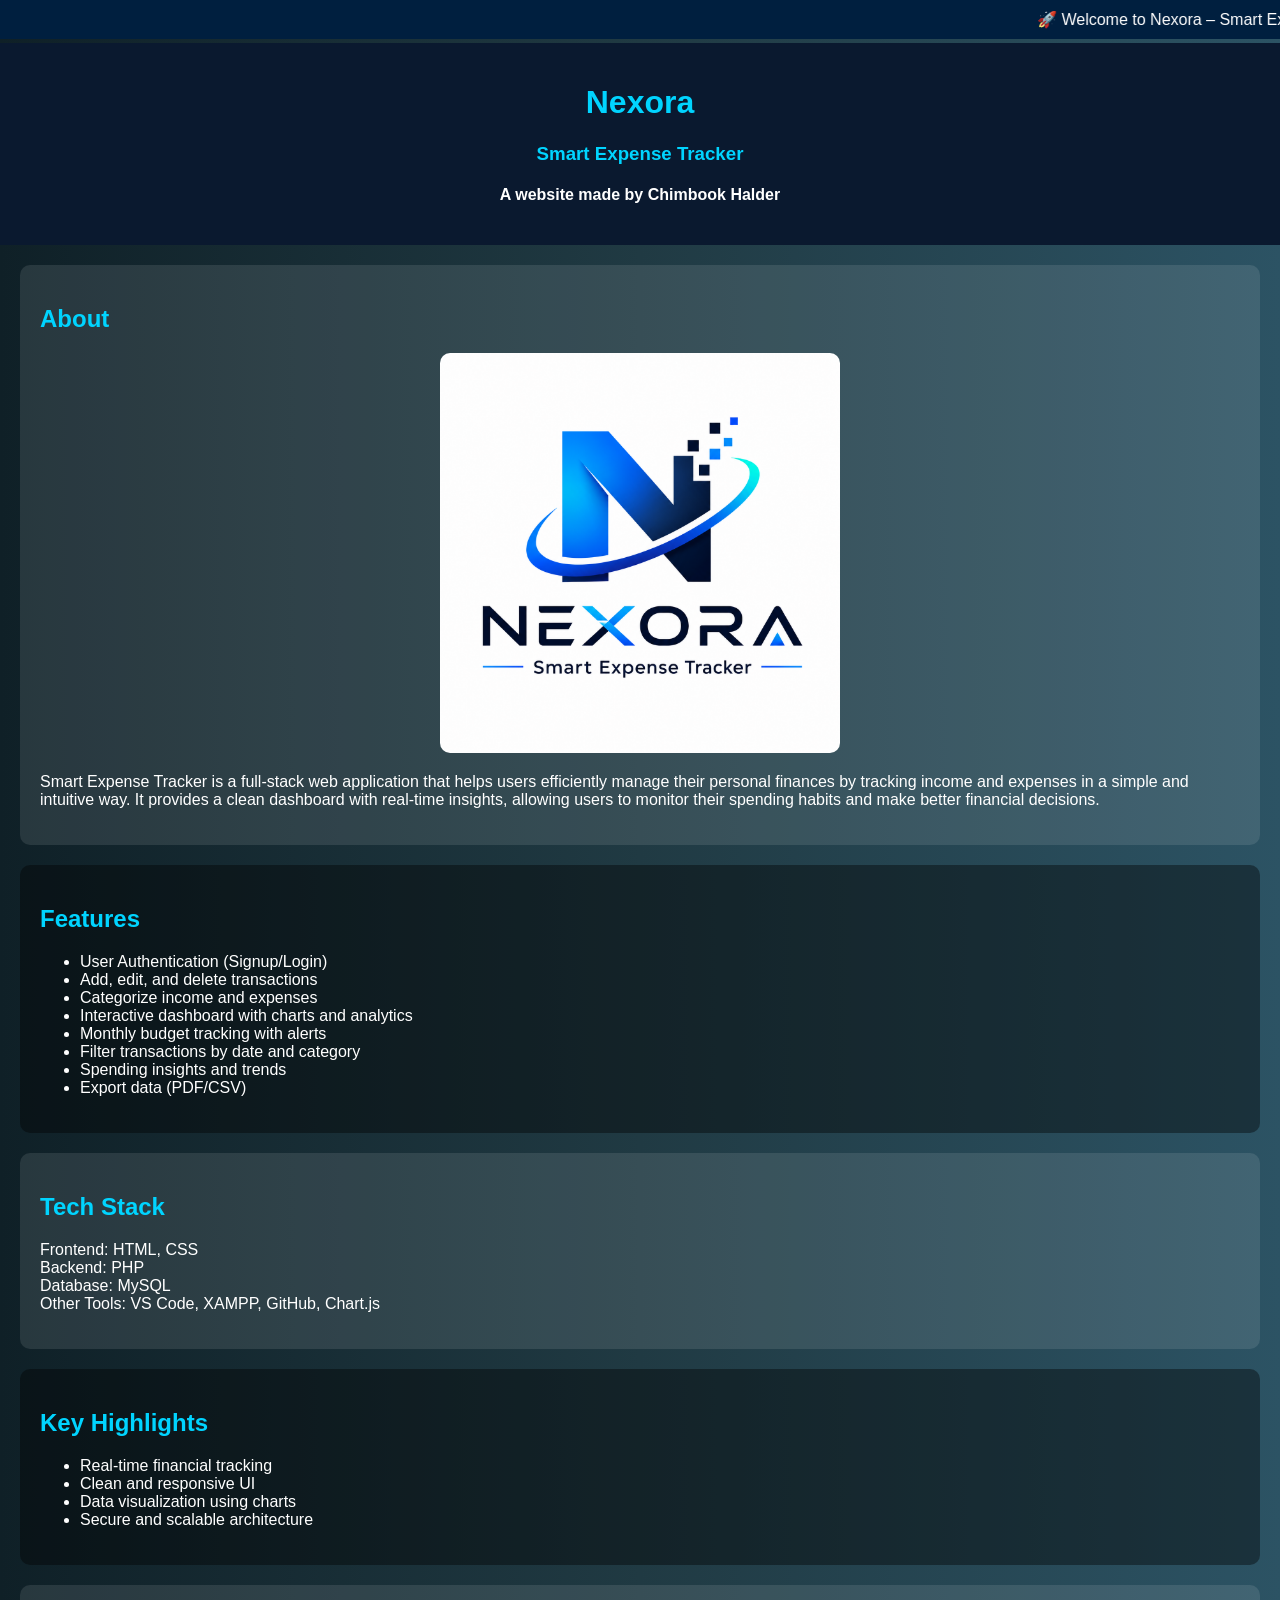
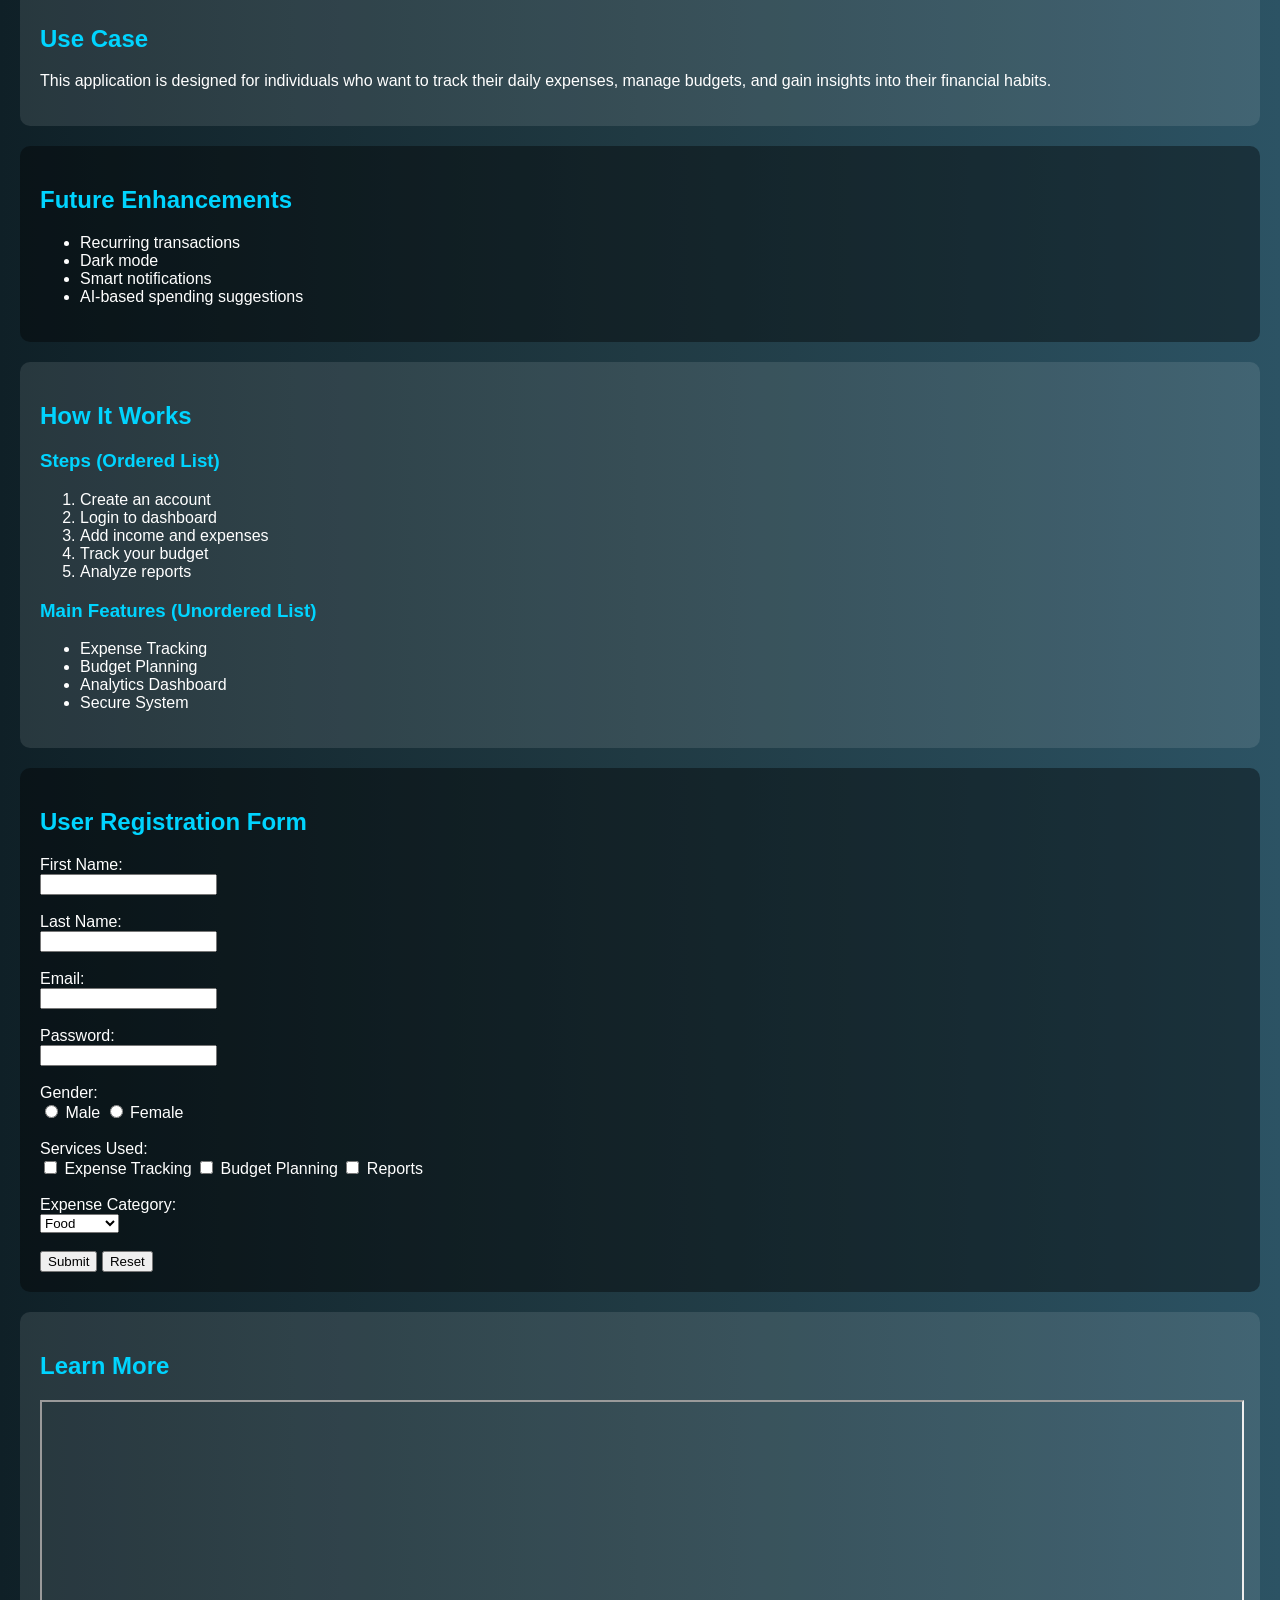
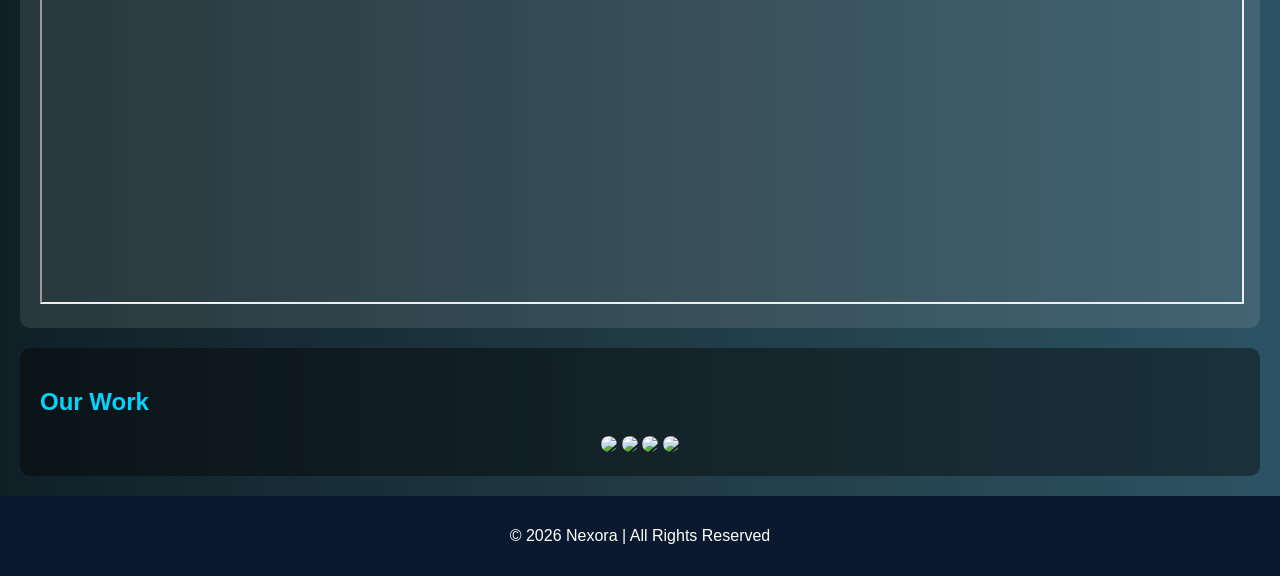
==== index.html @ 3d3b931f "Rename Smart_Exp.html to index.html" ====
<!DOCTYPE html>
<html lang="en">
<head>
    <meta charset="UTF-8">
    <title>Nexora</title>

    <style>
        body {
            margin: 0;
            font-family: Arial, sans-serif;
            background: linear-gradient(to right, #0f2027, #203a43, #2c5364);
            color: #ffffff;
        }

        header {
            background-color: #0a192f;
            padding: 20px;
            text-align: center;
        }

        section {
            padding: 20px;
            margin: 20px;
            border-radius: 10px;
        }

        .light-section {
            background-color: rgba(255, 255, 255, 0.1);
        }

        .dark-section {
            background-color: rgba(0, 0, 0, 0.4);
        }

        h1, h2, h3 {
            color: #00d4ff;
        }

        img {
            border-radius: 10px;
        }

        a {
            color: #00ffcc;
            text-decoration: none;
        }

        a:hover {
            text-decoration: underline;
        }

        footer {
            text-align: center;
            padding: 15px;
            background-color: #0a192f;
        }
    </style>
</head>

<body>

    <marquee style="background-color: #001f3f; padding: 10px;">
        🚀 Welcome to Nexora – Smart Expense Tracker 🚀
    </marquee>

    <header>
        <h1>Nexora</h1>
        <h3>Smart Expense Tracker</h3>
        <h4>A website made by Chimbook Halder</h4>
    </header>

    <section class="light-section">
        <h2>About</h2>
        <center>
            <img src="pic3.png" width="400">
        </center>
        <p>
            Smart Expense Tracker is a full-stack web application that helps users efficiently manage their personal finances by tracking income and expenses in a simple and intuitive way. It provides a clean dashboard with real-time insights, allowing users to monitor their spending habits and make better financial decisions.
        </p>
    </section>

    <section class="dark-section">
        <h2>Features</h2>
        <ul>
            <li>User Authentication (Signup/Login)</li>
            <li>Add, edit, and delete transactions</li>
            <li>Categorize income and expenses</li>
            <li>Interactive dashboard with charts and analytics</li>
            <li>Monthly budget tracking with alerts</li>
            <li>Filter transactions by date and category</li>
            <li>Spending insights and trends</li>
            <li>Export data (PDF/CSV)</li>
        </ul>
    </section>

    <section class="light-section">
        <h2>Tech Stack</h2>
        <p>
            Frontend: HTML, CSS <br>
            Backend: PHP <br>
            Database: MySQL <br>
            Other Tools: VS Code, XAMPP, GitHub, Chart.js
        </p>
    </section>

    <section class="dark-section">
        <h2>Key Highlights</h2>
        <ul>
            <li>Real-time financial tracking</li>
            <li>Clean and responsive UI</li>
            <li>Data visualization using charts</li>
            <li>Secure and scalable architecture</li>
        </ul>
    </section>

    <section class="light-section">
        <h2>Use Case</h2>
        <p>
            This application is designed for individuals who want to track their daily expenses, manage budgets, and gain insights into their financial habits.
        </p>
    </section>

    <section class="dark-section">
        <h2>Future Enhancements</h2>
        <ul>
            <li>Recurring transactions</li>
            <li>Dark mode</li>
            <li>Smart notifications</li>
            <li>AI-based spending suggestions</li>
        </ul>
    </section>

    <!-- ✅ LISTS SECTION -->
    <section class="light-section">
        <h2>How It Works</h2>

        <h3>Steps (Ordered List)</h3>
        <ol>
            <li>Create an account</li>
            <li>Login to dashboard</li>
            <li>Add income and expenses</li>
            <li>Track your budget</li>
            <li>Analyze reports</li>
        </ol>

        <h3>Main Features (Unordered List)</h3>
        <ul>
            <li>Expense Tracking</li>
            <li>Budget Planning</li>
            <li>Analytics Dashboard</li>
            <li>Secure System</li>
        </ul>
    </section>

    <!-- ✅ FORM SECTION -->
    <section class="dark-section">
        <h2>User Registration Form</h2>

        <form>
            <label>First Name:</label><br>
            <input type="text" name="fname"><br><br>

            <label>Last Name:</label><br>
            <input type="text" name="lname"><br><br>

            <label>Email:</label><br>
            <input type="email" name="email"><br><br>

            <label>Password:</label><br>
            <input type="password" name="password"><br><br>

            <label>Gender:</label><br>
            <input type="radio" name="gender"> Male
            <input type="radio" name="gender"> Female<br><br>

            <label>Services Used:</label><br>
            <input type="checkbox"> Expense Tracking
            <input type="checkbox"> Budget Planning
            <input type="checkbox"> Reports<br><br>

            <label>Expense Category:</label><br>
            <select>
                <option>Food</option>
                <option>Travel</option>
                <option>Shopping</option>
                <option>Bills</option>
            </select><br><br>

            <button type="submit">Submit</button>
            <button type="reset">Reset</button>
        </form>
    </section>

    <!-- ✅ IFRAME SECTION -->
    <section class="light-section">
        <h2>Learn More</h2>

        <iframe width="100%" height="500"
            src="https://neknight.carrd.co/?utm_source=ig&utm_medium=social&utm_content=link_in_bio&fbclid=PAZXh0bgNhZW0CMTEAc3J0YwZhcHBfaWQPOTM2NjE5NzQzMzkyNDU5AAGnGhcP_s1Ru4sB_WZgujgvzMofmlrz7KsaNWbqOxtZjcuAmw7XXsP9n44xQTM_aem_l8_6L4YiYA-mb08Pjmj3Vg">
        </iframe>
    </section>

    <!-- IMAGES -->
    <section class="dark-section">
        <h2>Our Work</h2>
        <center>
            <img src="C:\chrsit UNI assinements\webdev\Assets\pic1.jpg" width="250">
            <img src="C:\chrsit UNI assinements\webdev\Assets\pic2.jpg" width="250">
            <img src="C:\chrsit UNI assinements\webdev\Assets\pic4.jpg" width="250">
            <img src="C:\chrsit UNI assinements\webdev\Assets\pic5.jpg" width="250">
        </center>
    </section>

    <footer>
        <p>© 2026 Nexora | All Rights Reserved</p>
    </footer>

</body>
</html>
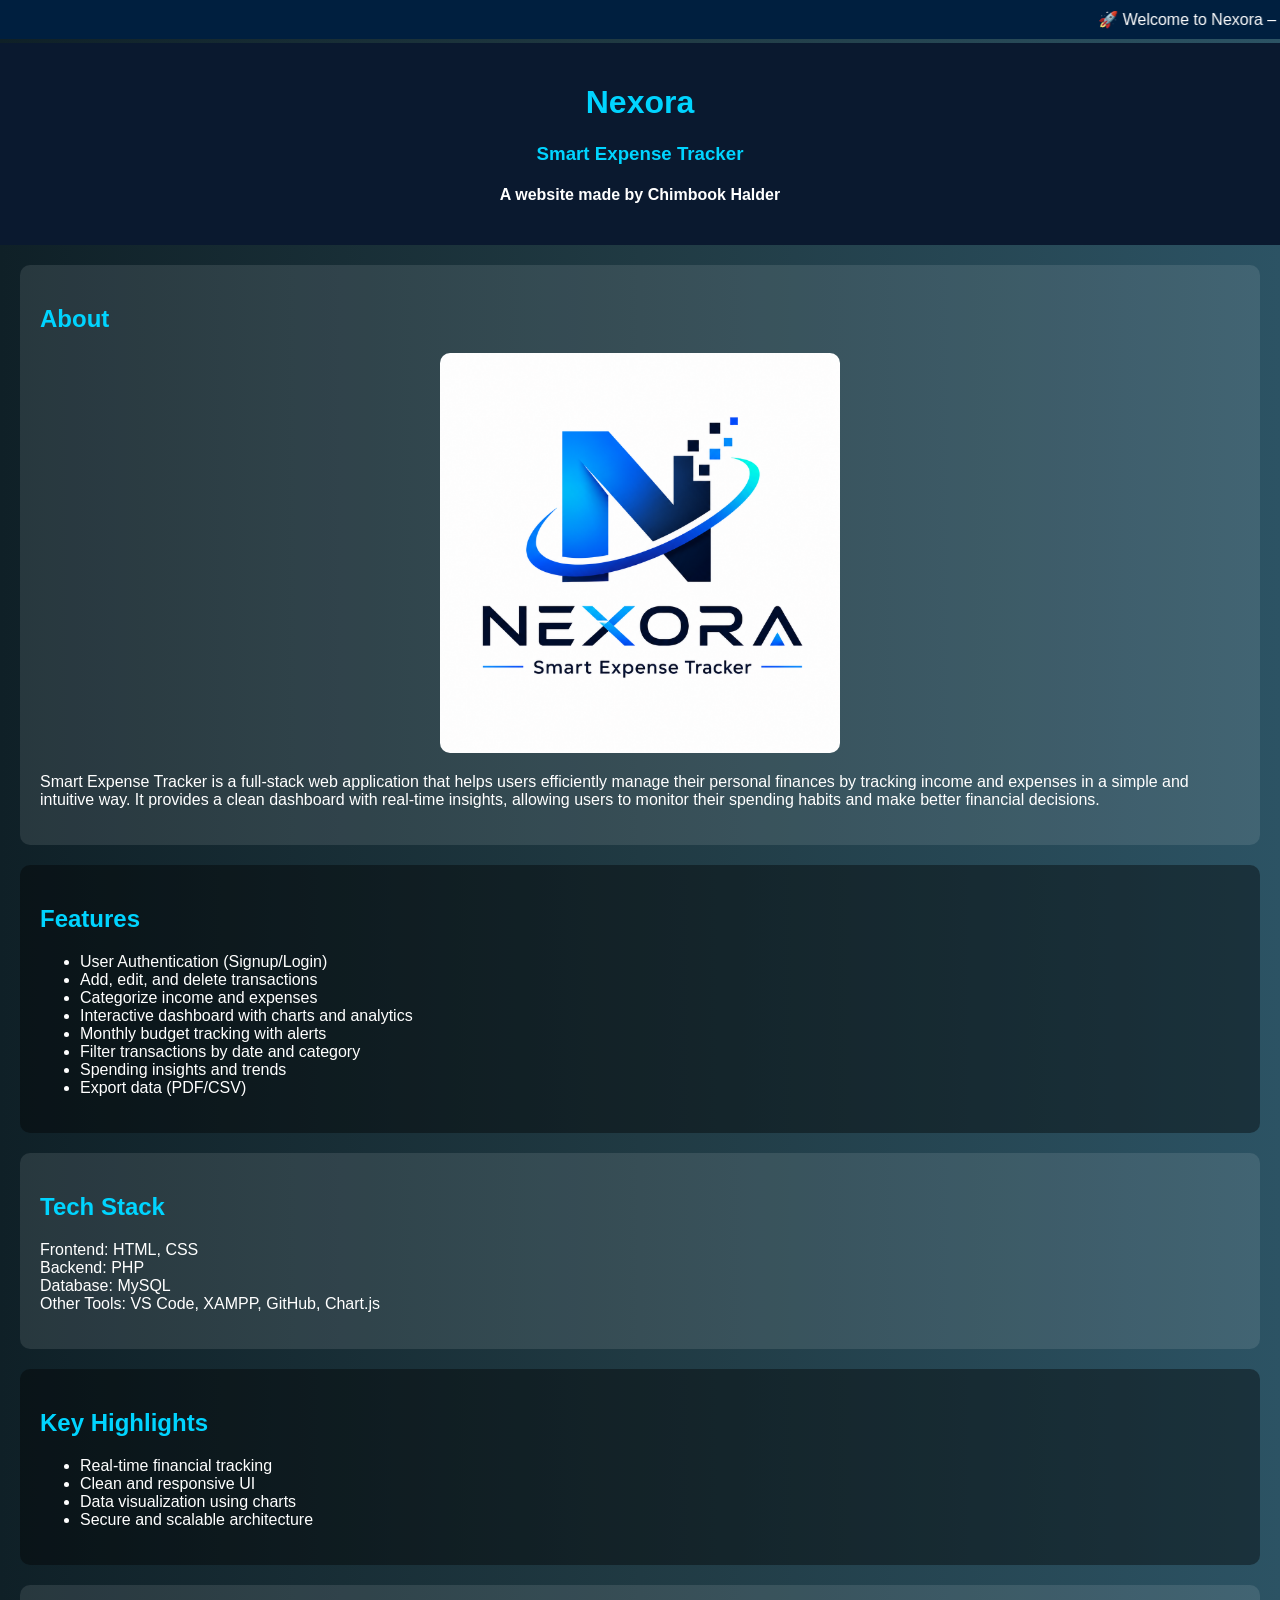
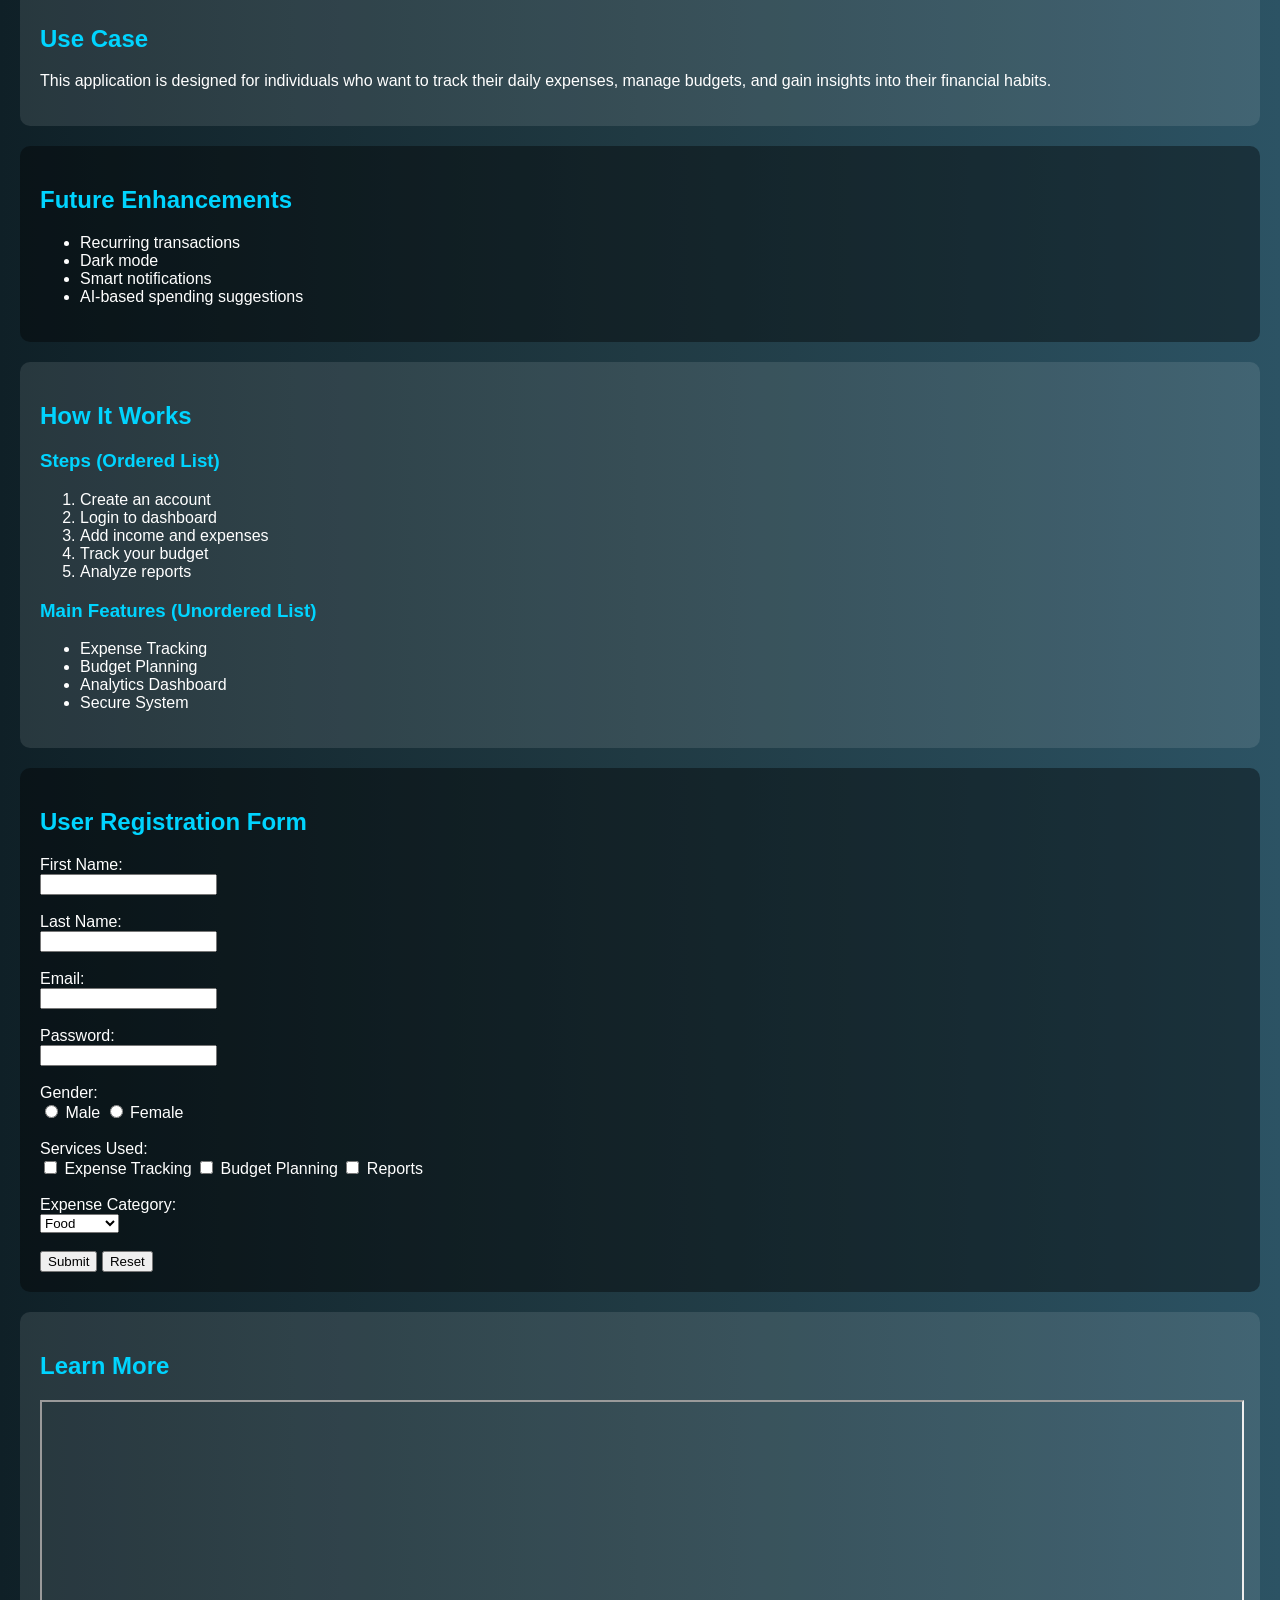
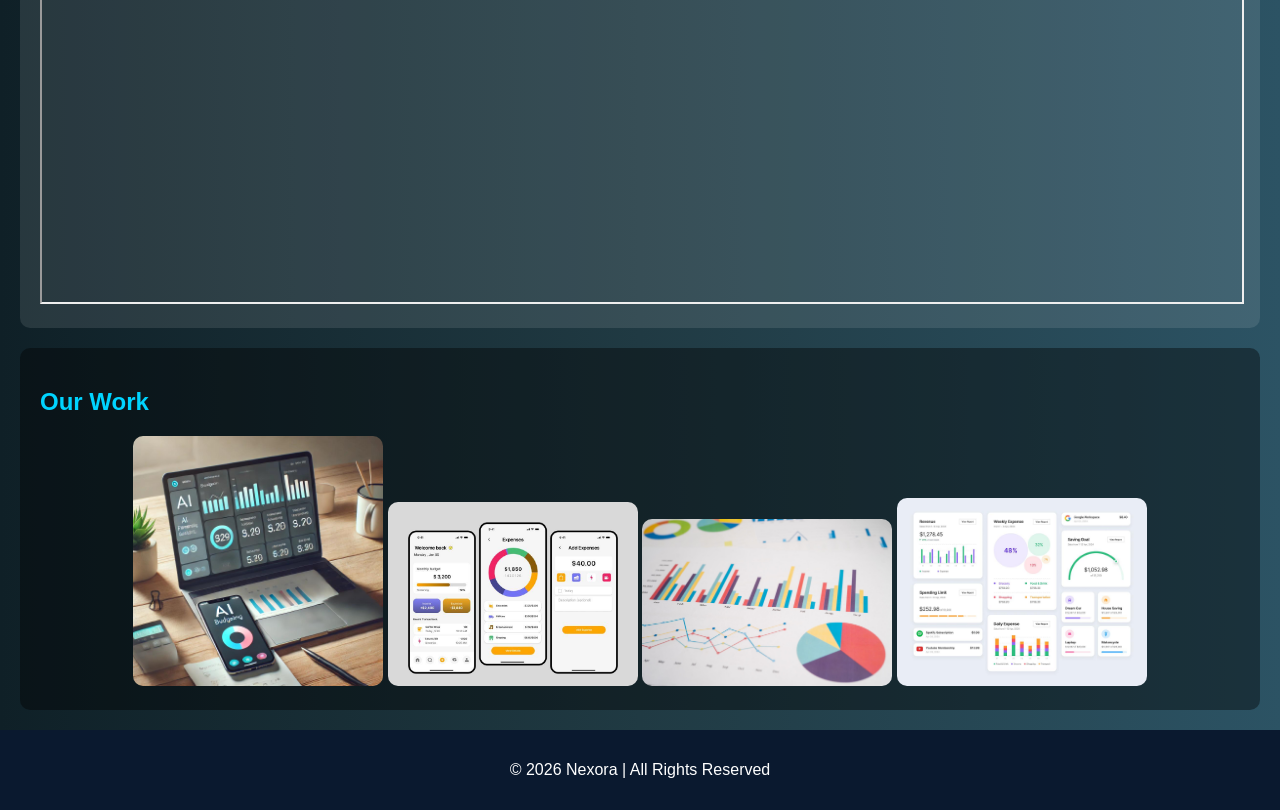
==== commit 4ff6ac27: "Update index.html" ====
--- a/index.html
+++ b/index.html
@@ -204,10 +204,10 @@
     <section class="dark-section">
         <h2>Our Work</h2>
         <center>
-            <img src="C:\chrsit UNI assinements\webdev\Assets\pic1.jpg" width="250">
-            <img src="C:\chrsit UNI assinements\webdev\Assets\pic2.jpg" width="250">
-            <img src="C:\chrsit UNI assinements\webdev\Assets\pic4.jpg" width="250">
-            <img src="C:\chrsit UNI assinements\webdev\Assets\pic5.jpg" width="250">
+            <img src="pic1.jpg" width="250">
+            <img src="pic2.jpg" width="250">
+            <img src="pic4.jpg" width="250">
+            <img src="pic5.jpg" width="250">
         </center>
     </section>
 
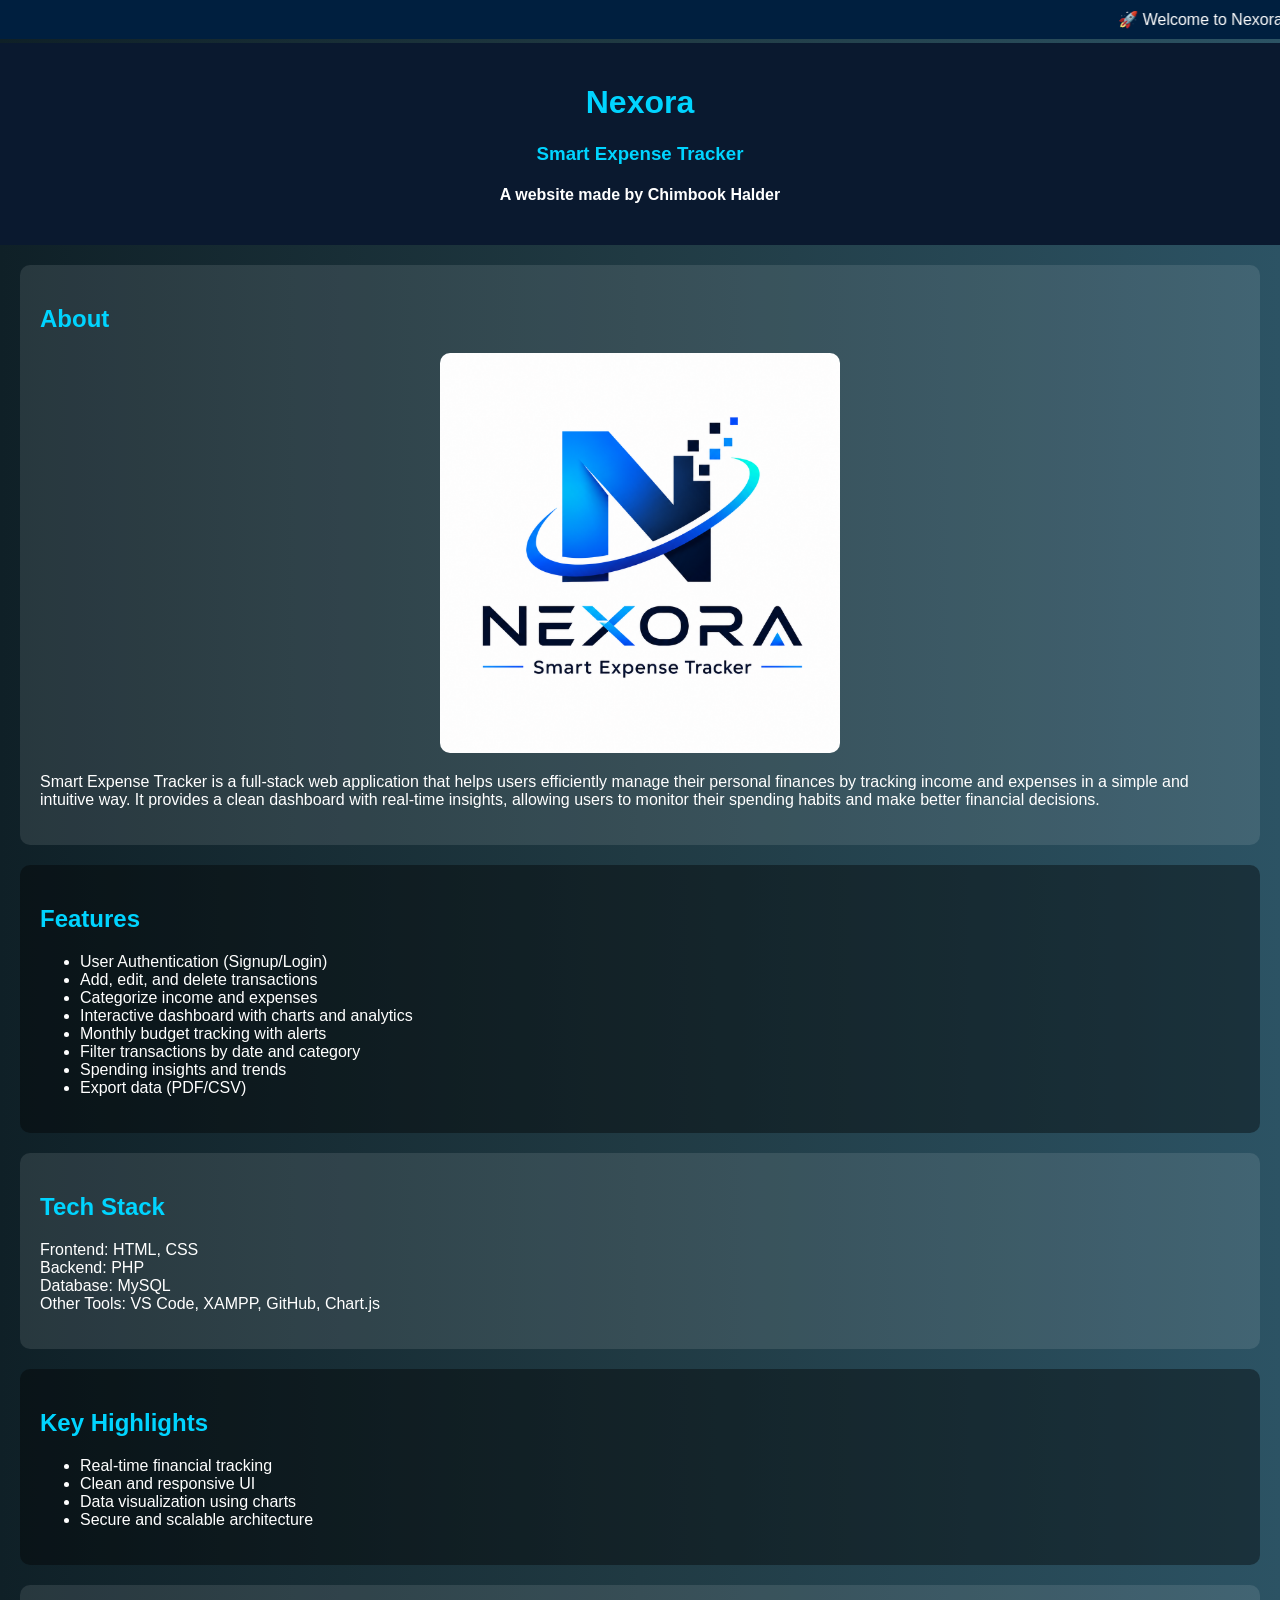
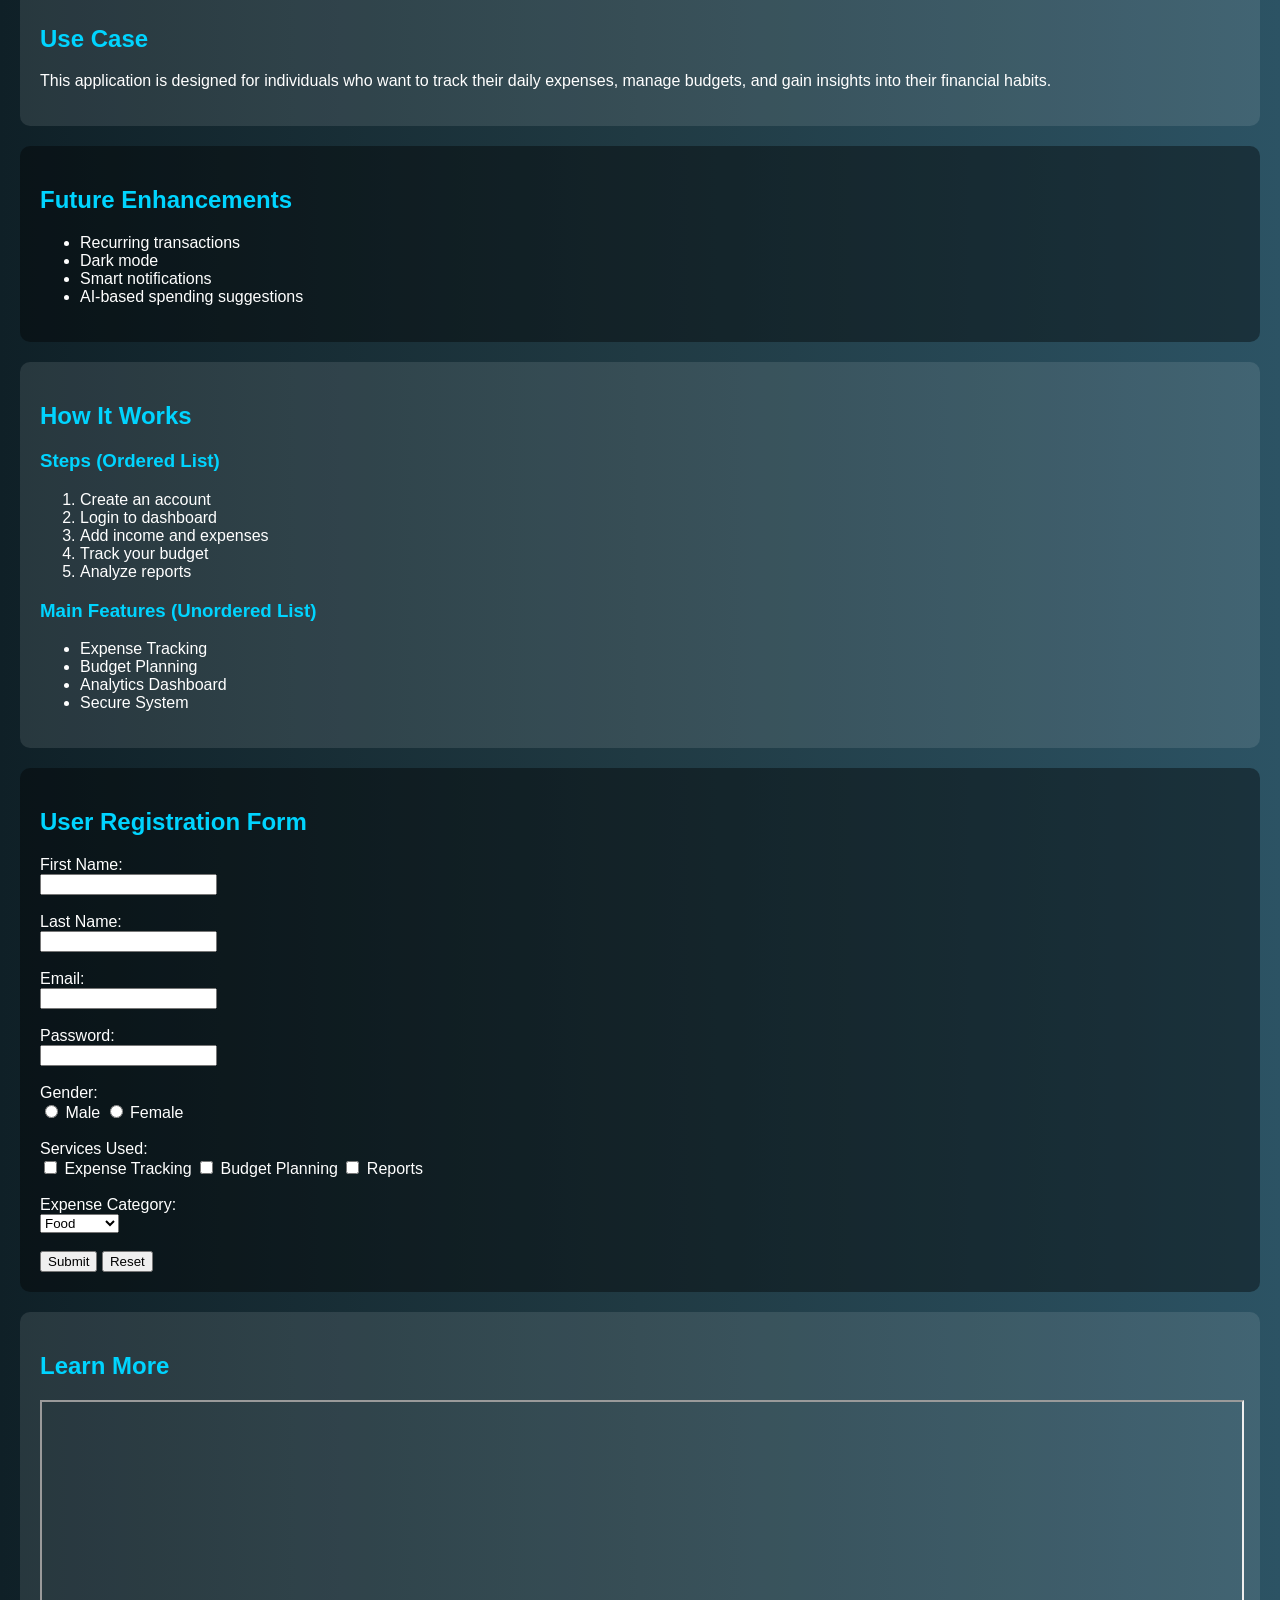
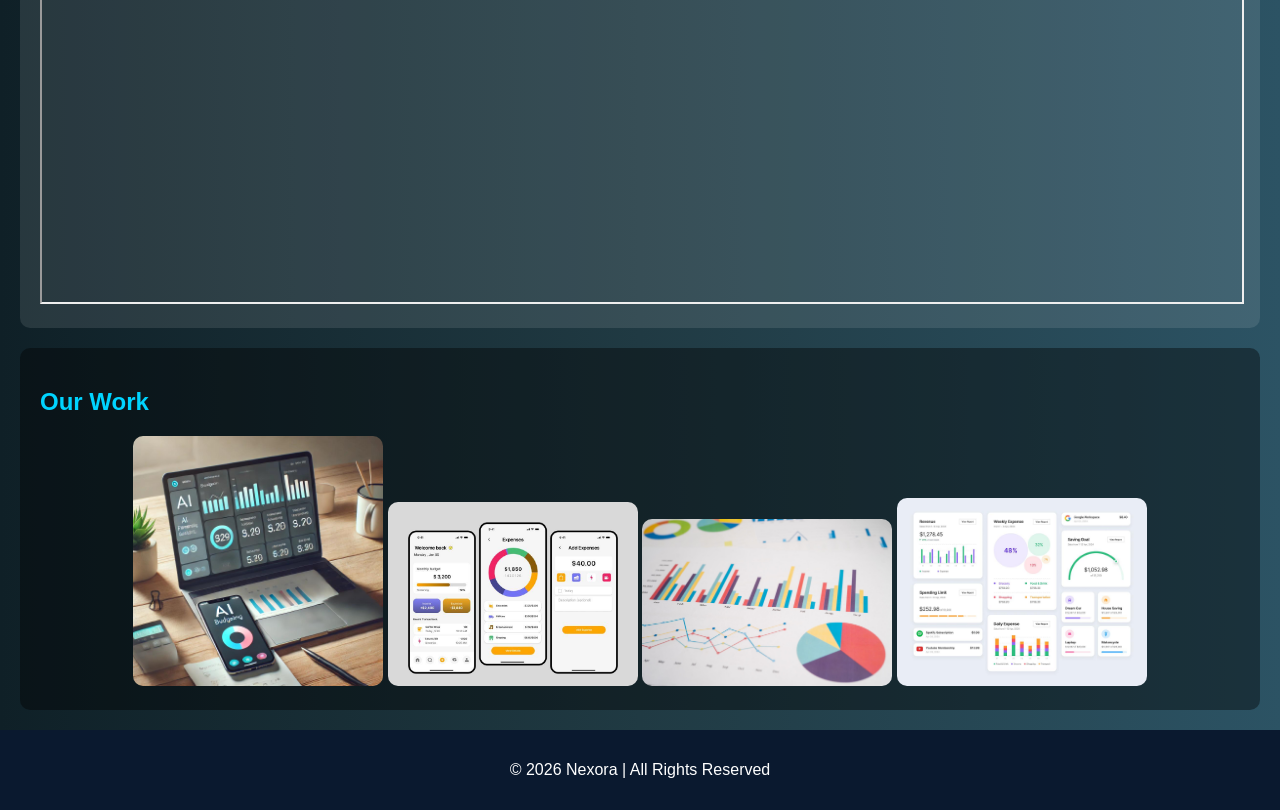
==== commit a9c338be: "Update index.html" ====
--- a/index.html
+++ b/index.html
@@ -129,8 +129,7 @@
             <li>AI-based spending suggestions</li>
         </ul>
     </section>
-
-    <!-- ✅ LISTS SECTION -->
+    
     <section class="light-section">
         <h2>How It Works</h2>
 
@@ -152,7 +151,6 @@
         </ul>
     </section>
 
-    <!-- ✅ FORM SECTION -->
     <section class="dark-section">
         <h2>User Registration Form</h2>
 
@@ -191,7 +189,6 @@
         </form>
     </section>
 
-    <!-- ✅ IFRAME SECTION -->
     <section class="light-section">
         <h2>Learn More</h2>
 
@@ -200,7 +197,6 @@
         </iframe>
     </section>
 
-    <!-- IMAGES -->
     <section class="dark-section">
         <h2>Our Work</h2>
         <center>
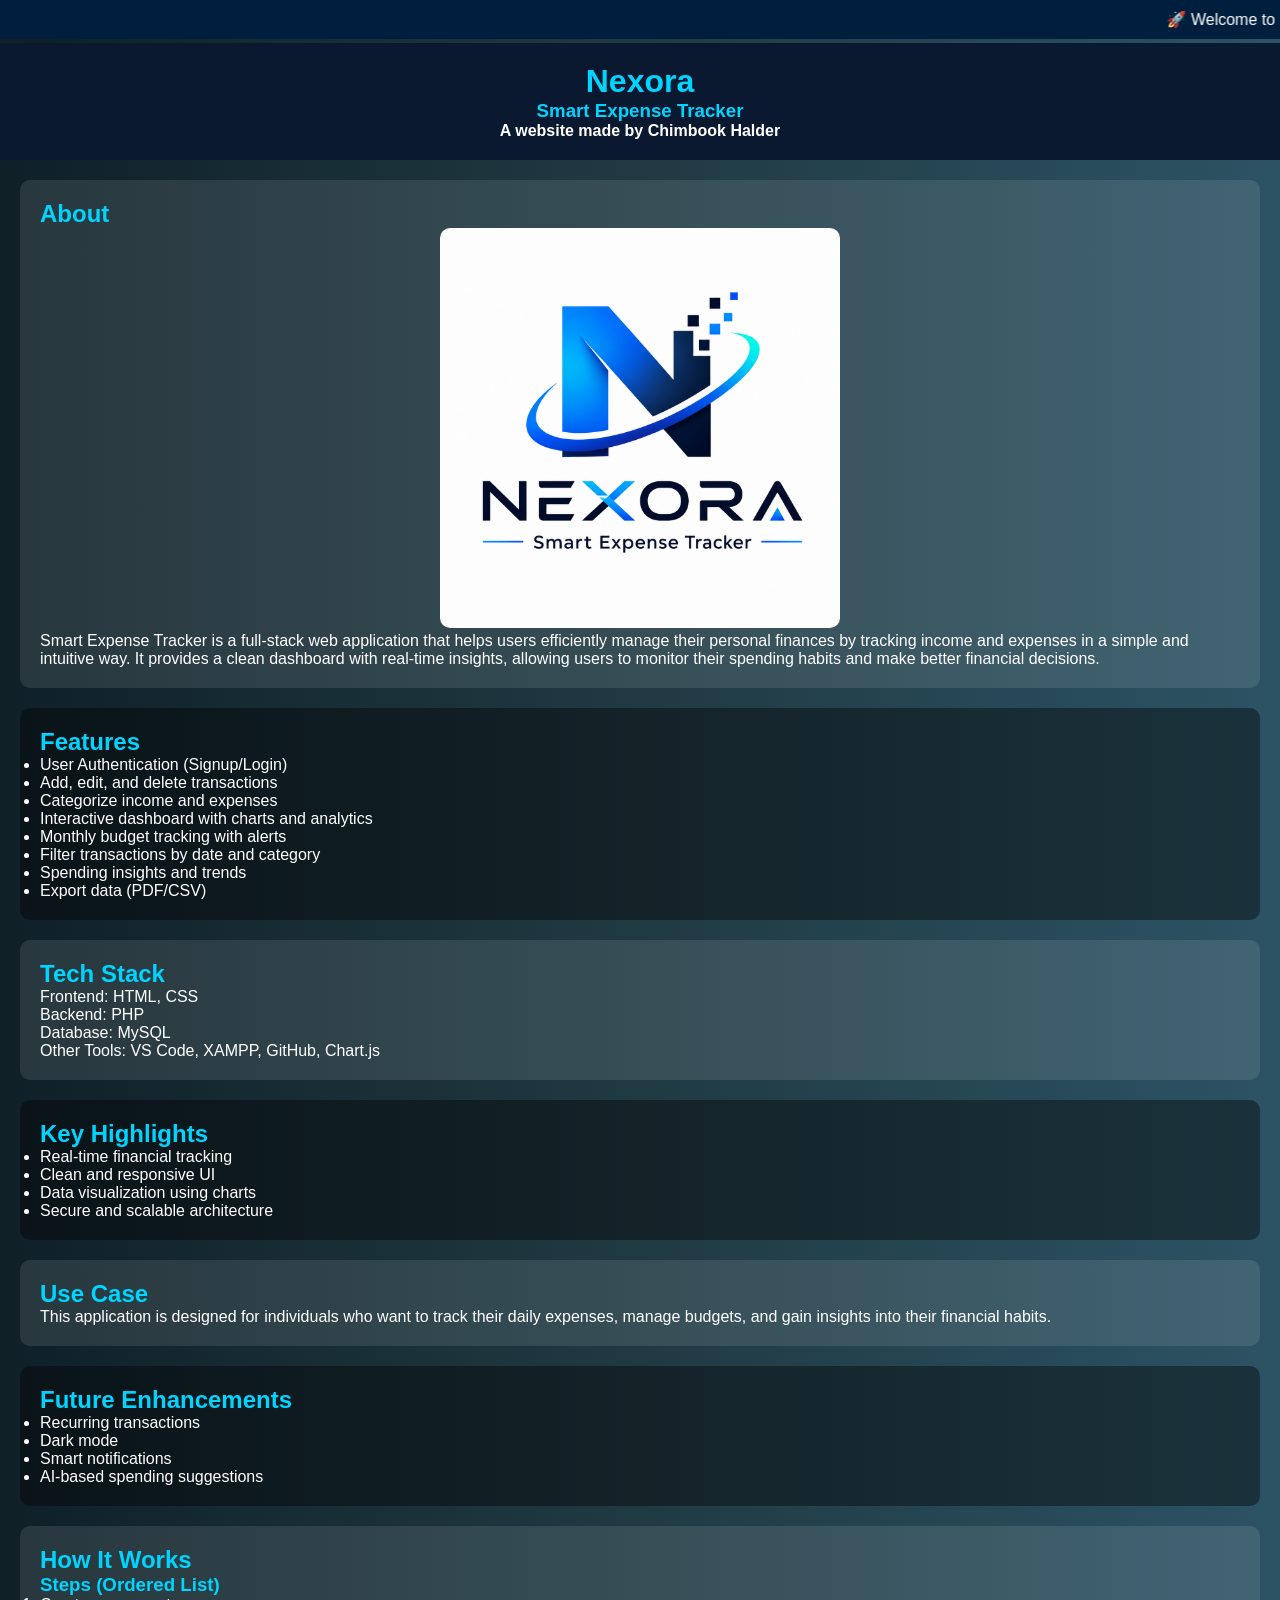
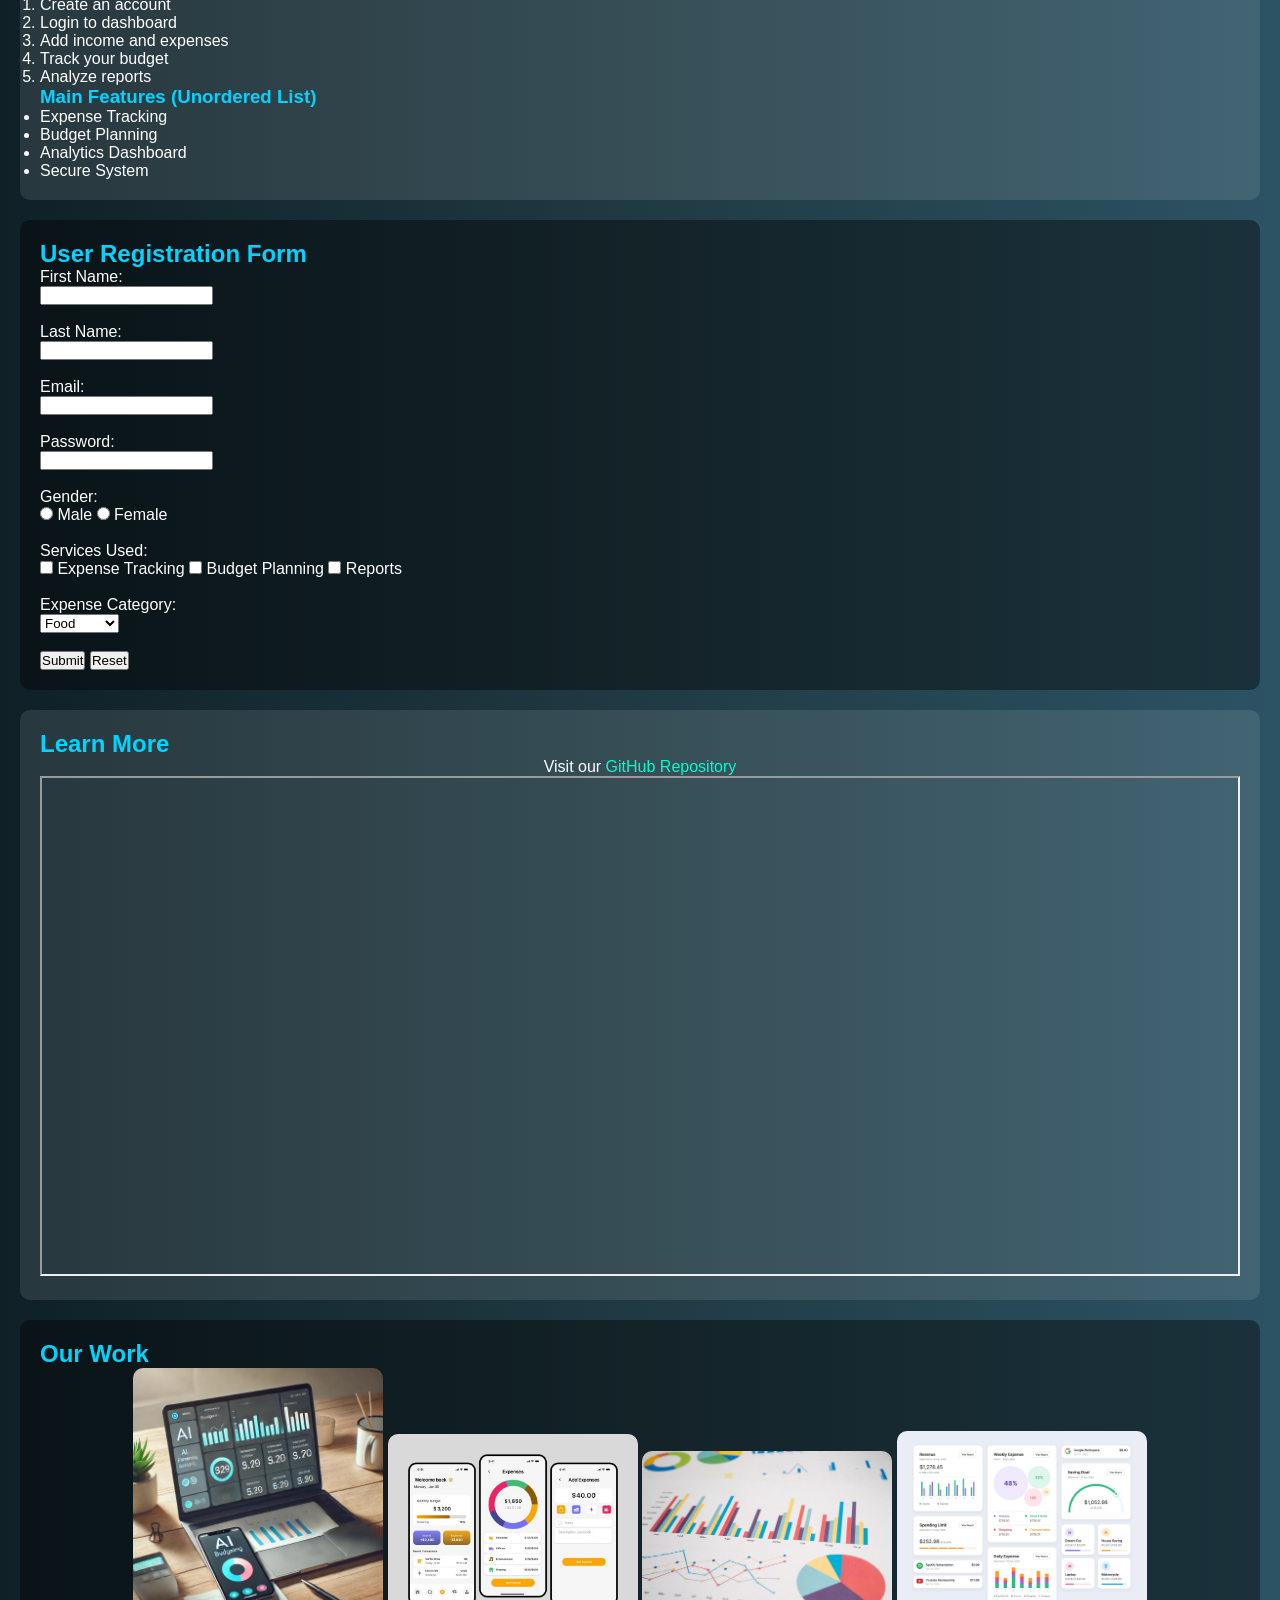
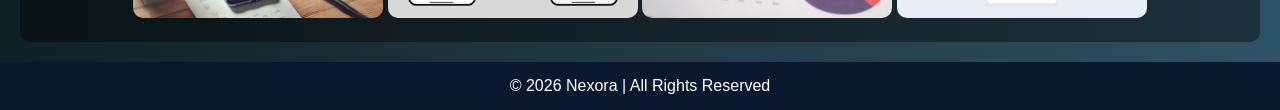
==== commit 22959b0d: "Refactor index.html for improved structure and styling Updated HTML structure and styles for Nexora " ====
--- a/index.html
+++ b/index.html
@@ -1,215 +1,233 @@
 <!DOCTYPE html>
 <html lang="en">
 <head>
-    <meta charset="UTF-8">
-    <title>Nexora</title>
-
-    <style>
-        body {
-            margin: 0;
-            font-family: Arial, sans-serif;
-            background: linear-gradient(to right, #0f2027, #203a43, #2c5364);
-            color: #ffffff;
-        }
-
-        header {
-            background-color: #0a192f;
-            padding: 20px;
-            text-align: center;
-        }
-
-        section {
-            padding: 20px;
-            margin: 20px;
-            border-radius: 10px;
-        }
-
-        .light-section {
-            background-color: rgba(255, 255, 255, 0.1);
-        }
-
-        .dark-section {
-            background-color: rgba(0, 0, 0, 0.4);
-        }
-
-        h1, h2, h3 {
-            color: #00d4ff;
-        }
-
-        img {
-            border-radius: 10px;
-        }
-
-        a {
-            color: #00ffcc;
-            text-decoration: none;
-        }
-
-        a:hover {
-            text-decoration: underline;
-        }
-
-        footer {
-            text-align: center;
-            padding: 15px;
-            background-color: #0a192f;
-        }
-    </style>
+<meta charset="UTF-8">
+<title>Nexora</title>
+<link rel="stylesheet" href="style.css">
+
+<style>
+
+*{
+    margin:0;
+    padding:0;
+    box-sizing:border-box;
+}
+
+body{
+    font-family:Arial,sans-serif;
+    background:linear-gradient(to right,#0f2027,#203a43,#2c5364);
+    color:#fff;
+}
+
+header{
+    background:#0a192f;
+    padding:20px;
+    text-align:center;
+}
+
+section{
+    padding:20px;
+    margin:20px;
+    border-radius:10px;
+}
+
+.light-section{
+    background:rgba(255,255,255,.1);
+}
+
+.dark-section{
+    background:rgba(0,0,0,.4);
+}
+
+h1,h2,h3{
+    color:#00d4ff;
+}
+
+img{
+    border-radius:10px;
+}
+
+a{
+    color:#00ffcc;
+    text-decoration:none;
+}
+
+a:hover{
+    text-decoration:underline;
+}
+
+footer{
+    text-align:center;
+    padding:15px;
+    background:#0a192f;
+}
+</style>
 </head>
 
 <body>
 
-    <marquee style="background-color: #001f3f; padding: 10px;">
-        🚀 Welcome to Nexora – Smart Expense Tracker 🚀
-    </marquee>
-
-    <header>
-        <h1>Nexora</h1>
-        <h3>Smart Expense Tracker</h3>
-        <h4>A website made by Chimbook Halder</h4>
-    </header>
-
-    <section class="light-section">
-        <h2>About</h2>
-        <center>
-            <img src="pic3.png" width="400">
-        </center>
-        <p>
-            Smart Expense Tracker is a full-stack web application that helps users efficiently manage their personal finances by tracking income and expenses in a simple and intuitive way. It provides a clean dashboard with real-time insights, allowing users to monitor their spending habits and make better financial decisions.
-        </p>
-    </section>
-
-    <section class="dark-section">
-        <h2>Features</h2>
-        <ul>
-            <li>User Authentication (Signup/Login)</li>
-            <li>Add, edit, and delete transactions</li>
-            <li>Categorize income and expenses</li>
-            <li>Interactive dashboard with charts and analytics</li>
-            <li>Monthly budget tracking with alerts</li>
-            <li>Filter transactions by date and category</li>
-            <li>Spending insights and trends</li>
-            <li>Export data (PDF/CSV)</li>
-        </ul>
-    </section>
-
-    <section class="light-section">
-        <h2>Tech Stack</h2>
-        <p>
-            Frontend: HTML, CSS <br>
-            Backend: PHP <br>
-            Database: MySQL <br>
-            Other Tools: VS Code, XAMPP, GitHub, Chart.js
-        </p>
-    </section>
-
-    <section class="dark-section">
-        <h2>Key Highlights</h2>
-        <ul>
-            <li>Real-time financial tracking</li>
-            <li>Clean and responsive UI</li>
-            <li>Data visualization using charts</li>
-            <li>Secure and scalable architecture</li>
-        </ul>
-    </section>
-
-    <section class="light-section">
-        <h2>Use Case</h2>
-        <p>
-            This application is designed for individuals who want to track their daily expenses, manage budgets, and gain insights into their financial habits.
-        </p>
-    </section>
-
-    <section class="dark-section">
-        <h2>Future Enhancements</h2>
-        <ul>
-            <li>Recurring transactions</li>
-            <li>Dark mode</li>
-            <li>Smart notifications</li>
-            <li>AI-based spending suggestions</li>
-        </ul>
-    </section>
-    
-    <section class="light-section">
-        <h2>How It Works</h2>
-
-        <h3>Steps (Ordered List)</h3>
-        <ol>
-            <li>Create an account</li>
-            <li>Login to dashboard</li>
-            <li>Add income and expenses</li>
-            <li>Track your budget</li>
-            <li>Analyze reports</li>
-        </ol>
-
-        <h3>Main Features (Unordered List)</h3>
-        <ul>
-            <li>Expense Tracking</li>
-            <li>Budget Planning</li>
-            <li>Analytics Dashboard</li>
-            <li>Secure System</li>
-        </ul>
-    </section>
-
-    <section class="dark-section">
-        <h2>User Registration Form</h2>
-
-        <form>
-            <label>First Name:</label><br>
-            <input type="text" name="fname"><br><br>
-
-            <label>Last Name:</label><br>
-            <input type="text" name="lname"><br><br>
-
-            <label>Email:</label><br>
-            <input type="email" name="email"><br><br>
-
-            <label>Password:</label><br>
-            <input type="password" name="password"><br><br>
-
-            <label>Gender:</label><br>
-            <input type="radio" name="gender"> Male
-            <input type="radio" name="gender"> Female<br><br>
-
-            <label>Services Used:</label><br>
-            <input type="checkbox"> Expense Tracking
-            <input type="checkbox"> Budget Planning
-            <input type="checkbox"> Reports<br><br>
-
-            <label>Expense Category:</label><br>
-            <select>
-                <option>Food</option>
-                <option>Travel</option>
-                <option>Shopping</option>
-                <option>Bills</option>
-            </select><br><br>
-
-            <button type="submit">Submit</button>
-            <button type="reset">Reset</button>
-        </form>
-    </section>
-
-    <section class="light-section">
-        <h2>Learn More</h2>
-
-        <iframe width="100%" height="500"
-            src="https://neknight.carrd.co/?utm_source=ig&utm_medium=social&utm_content=link_in_bio&fbclid=PAZXh0bgNhZW0CMTEAc3J0YwZhcHBfaWQPOTM2NjE5NzQzMzkyNDU5AAGnGhcP_s1Ru4sB_WZgujgvzMofmlrz7KsaNWbqOxtZjcuAmw7XXsP9n44xQTM_aem_l8_6L4YiYA-mb08Pjmj3Vg">
-        </iframe>
-    </section>
-
-    <section class="dark-section">
-        <h2>Our Work</h2>
-        <center>
-            <img src="pic1.jpg" width="250">
-            <img src="pic2.jpg" width="250">
-            <img src="pic4.jpg" width="250">
-            <img src="pic5.jpg" width="250">
-        </center>
-    </section>
-
-    <footer>
-        <p>© 2026 Nexora | All Rights Reserved</p>
-    </footer>
+<marquee style="background-color:#001f3f;padding:10px;">
+🚀 Welcome to Nexora – Smart Expense Tracker 🚀
+</marquee>
+
+<header>
+<h1>Nexora</h1>
+<h3>Smart Expense Tracker</h3>
+<h4>A website made by Chimbook Halder</h4>
+</header>
+
+<section class="light-section">
+<h2>About</h2>
+<div style="text-align:center;">
+<img src="pic3.png" width="400" id="aboutImage" alt="Smart Expense Tracker">
+</div>
+<p>
+Smart Expense Tracker is a full-stack web application that helps users efficiently manage their personal finances by tracking income and expenses in a simple and intuitive way. It provides a clean dashboard with real-time insights, allowing users to monitor their spending habits and make better financial decisions.
+</p>
+</section>
+
+<section class="dark-section">
+<h2>Features</h2>
+<ul>
+<li>User Authentication (Signup/Login)</li>
+<li>Add, edit, and delete transactions</li>
+<li>Categorize income and expenses</li>
+<li>Interactive dashboard with charts and analytics</li>
+<li>Monthly budget tracking with alerts</li>
+<li>Filter transactions by date and category</li>
+<li>Spending insights and trends</li>
+<li>Export data (PDF/CSV)</li>
+</ul>
+</section>
+
+<section class="light-section">
+<h2>Tech Stack</h2>
+<p>
+Frontend: HTML, CSS<br>
+Backend: PHP<br>
+Database: MySQL<br>
+Other Tools: VS Code, XAMPP, GitHub, Chart.js
+</p>
+</section>
+
+<section class="dark-section">
+<h2>Key Highlights</h2>
+<ul>
+<li>Real-time financial tracking</li>
+<li>Clean and responsive UI</li>
+<li>Data visualization using charts</li>
+<li>Secure and scalable architecture</li>
+</ul>
+</section>
+
+<section class="light-section">
+<h2>Use Case</h2>
+<p>This application is designed for individuals who want to track their daily expenses, manage budgets, and gain insights into their financial habits.</p>
+</section>
+
+<section class="dark-section">
+<h2>Future Enhancements</h2>
+<ul>
+<li>Recurring transactions</li>
+<li>Dark mode</li>
+<li>Smart notifications</li>
+<li>AI-based spending suggestions</li>
+</ul>
+</section>
+
+<section class="light-section">
+    <h2>How It Works</h2>
+
+    <h3>Steps (Ordered List)</h3>
+
+    <ol class="steps-list">
+        <li>Create an account</li>
+        <li>Login to dashboard</li>
+        <li>Add income and expenses</li>
+        <li>Track your budget</li>
+        <li>Analyze reports</li>
+    </ol>
+
+    <h3>Main Features (Unordered List)</h3>
+
+    <ul class="feature-list">
+        <li>Expense Tracking</li>
+        <li>Budget Planning</li>
+        <li>Analytics Dashboard</li>
+        <li>Secure System</li>
+    </ul>
+
+</section>
+
+<section class="dark-section">
+<h2>User Registration Form</h2>
+
+<form>
+<label>First Name:</label><br>
+<input type="text"><br><br>
+
+<label>Last Name:</label><br>
+<input type="text"><br><br>
+
+<label>Email:</label><br>
+<input type="email"><br><br>
+
+<label>Password:</label><br>
+<input type="password"><br><br>
+
+<label>Gender:</label><br>
+<input type="radio" name="gender"> Male
+<input type="radio" name="gender"> Female
+<br><br>
+
+<label>Services Used:</label><br>
+<input type="checkbox"> Expense Tracking
+<input type="checkbox"> Budget Planning
+<input type="checkbox"> Reports
+<br><br>
+
+<label>Expense Category:</label><br>
+<select>
+<option>Food</option>
+<option>Travel</option>
+<option>Shopping</option>
+<option>Bills</option>
+</select>
+<br><br>
+
+<button type="submit">Submit</button>
+<button type="reset">Reset</button>
+</form>
+</section>
+
+<section class="light-section">
+<h2>Learn More</h2>
+
+<p style="text-align:center;">
+Visit our
+<a href="https://github.com/" target="_blank">GitHub Repository</a>
+</p>
+
+<iframe title="Learn More About Nexora"
+width="100%"
+height="500"
+src="https://neknight.carrd.co/?utm_source=ig&utm_medium=social&utm_content=link_in_bio">
+</iframe>
+</section>
+
+<section class="dark-section">
+<h2>Our Work</h2>
+<div style="text-align:center;">
+<img src="pic1.jpg" width="250" alt="Project Image 1">
+<img src="pic2.jpg" width="250" alt="Project Image 2">
+<img src="pic4.jpg" width="250" alt="Project Image 3">
+<img src="pic5.jpg" width="250" alt="Project Image 4">
+</div>
+</section>
+
+<footer>
+<p>© 2026 Nexora | All Rights Reserved</p>
+</footer>
 
 </body>
 </html>
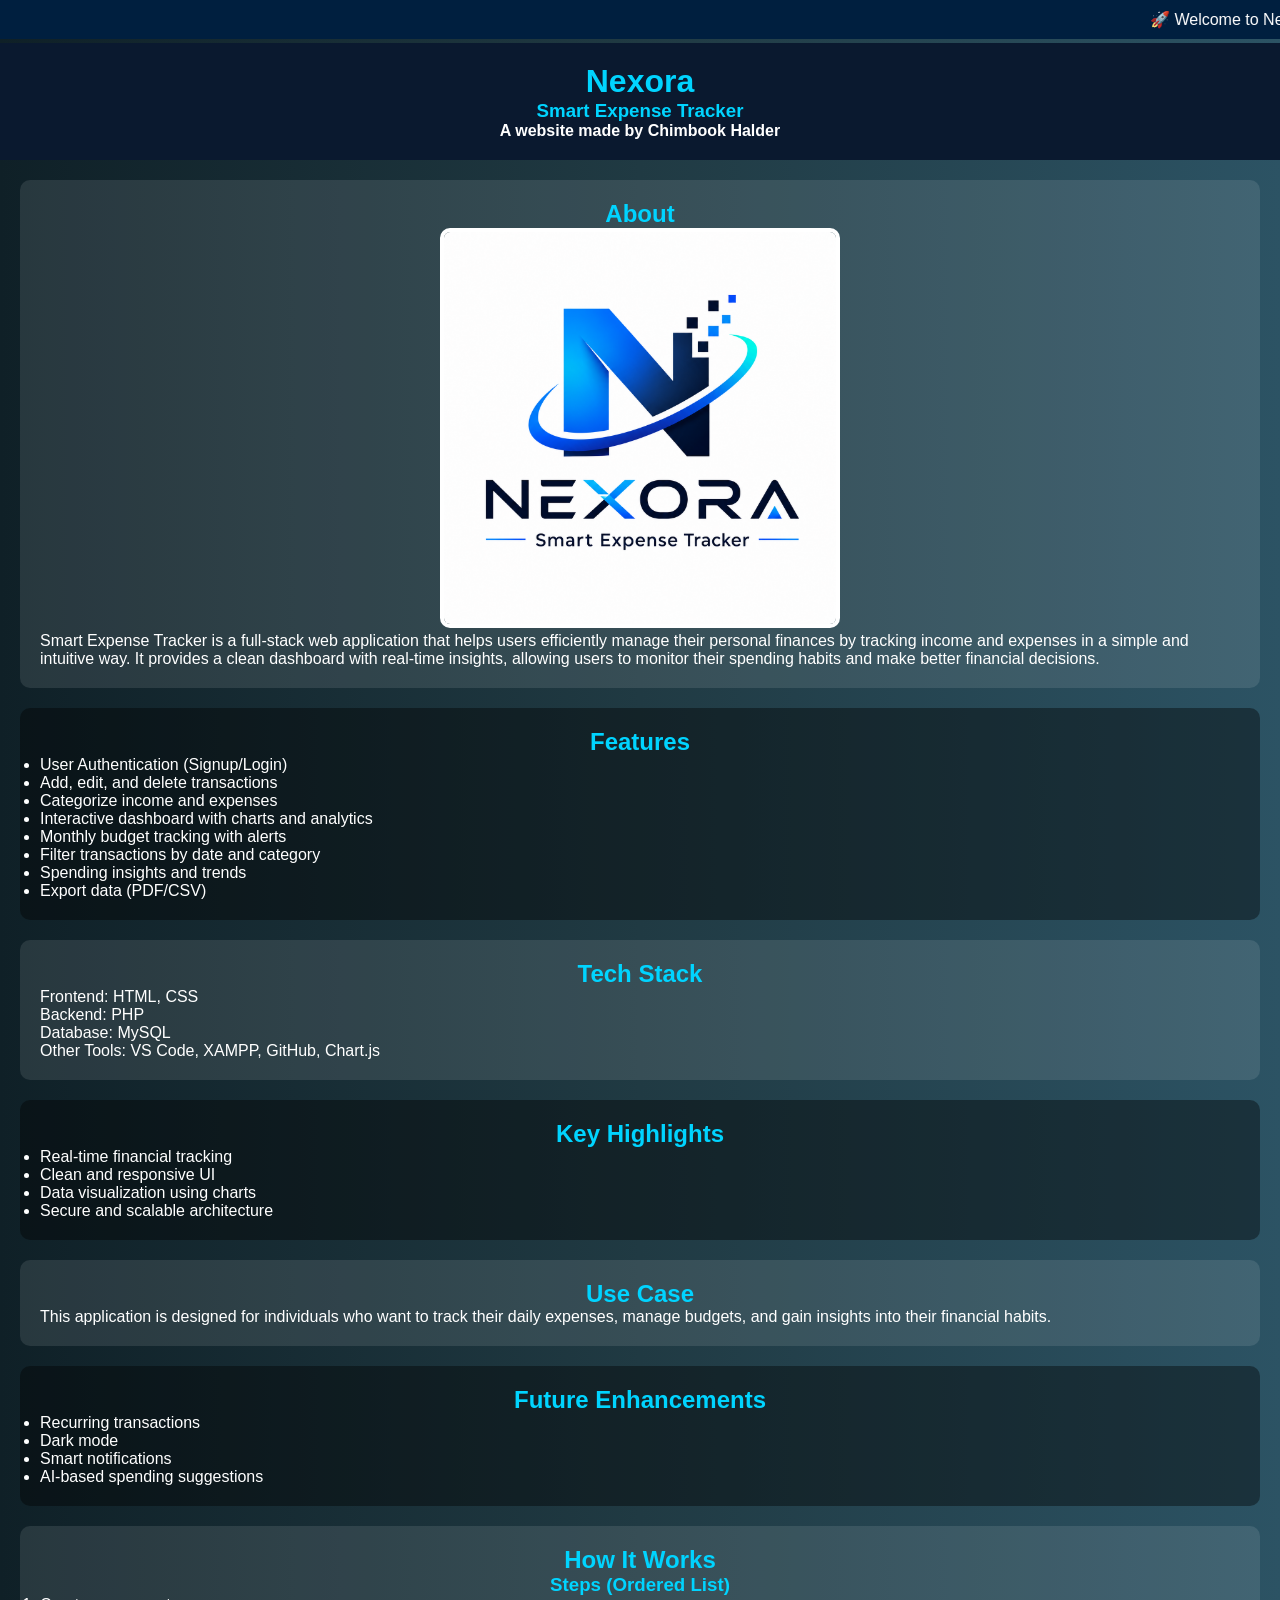
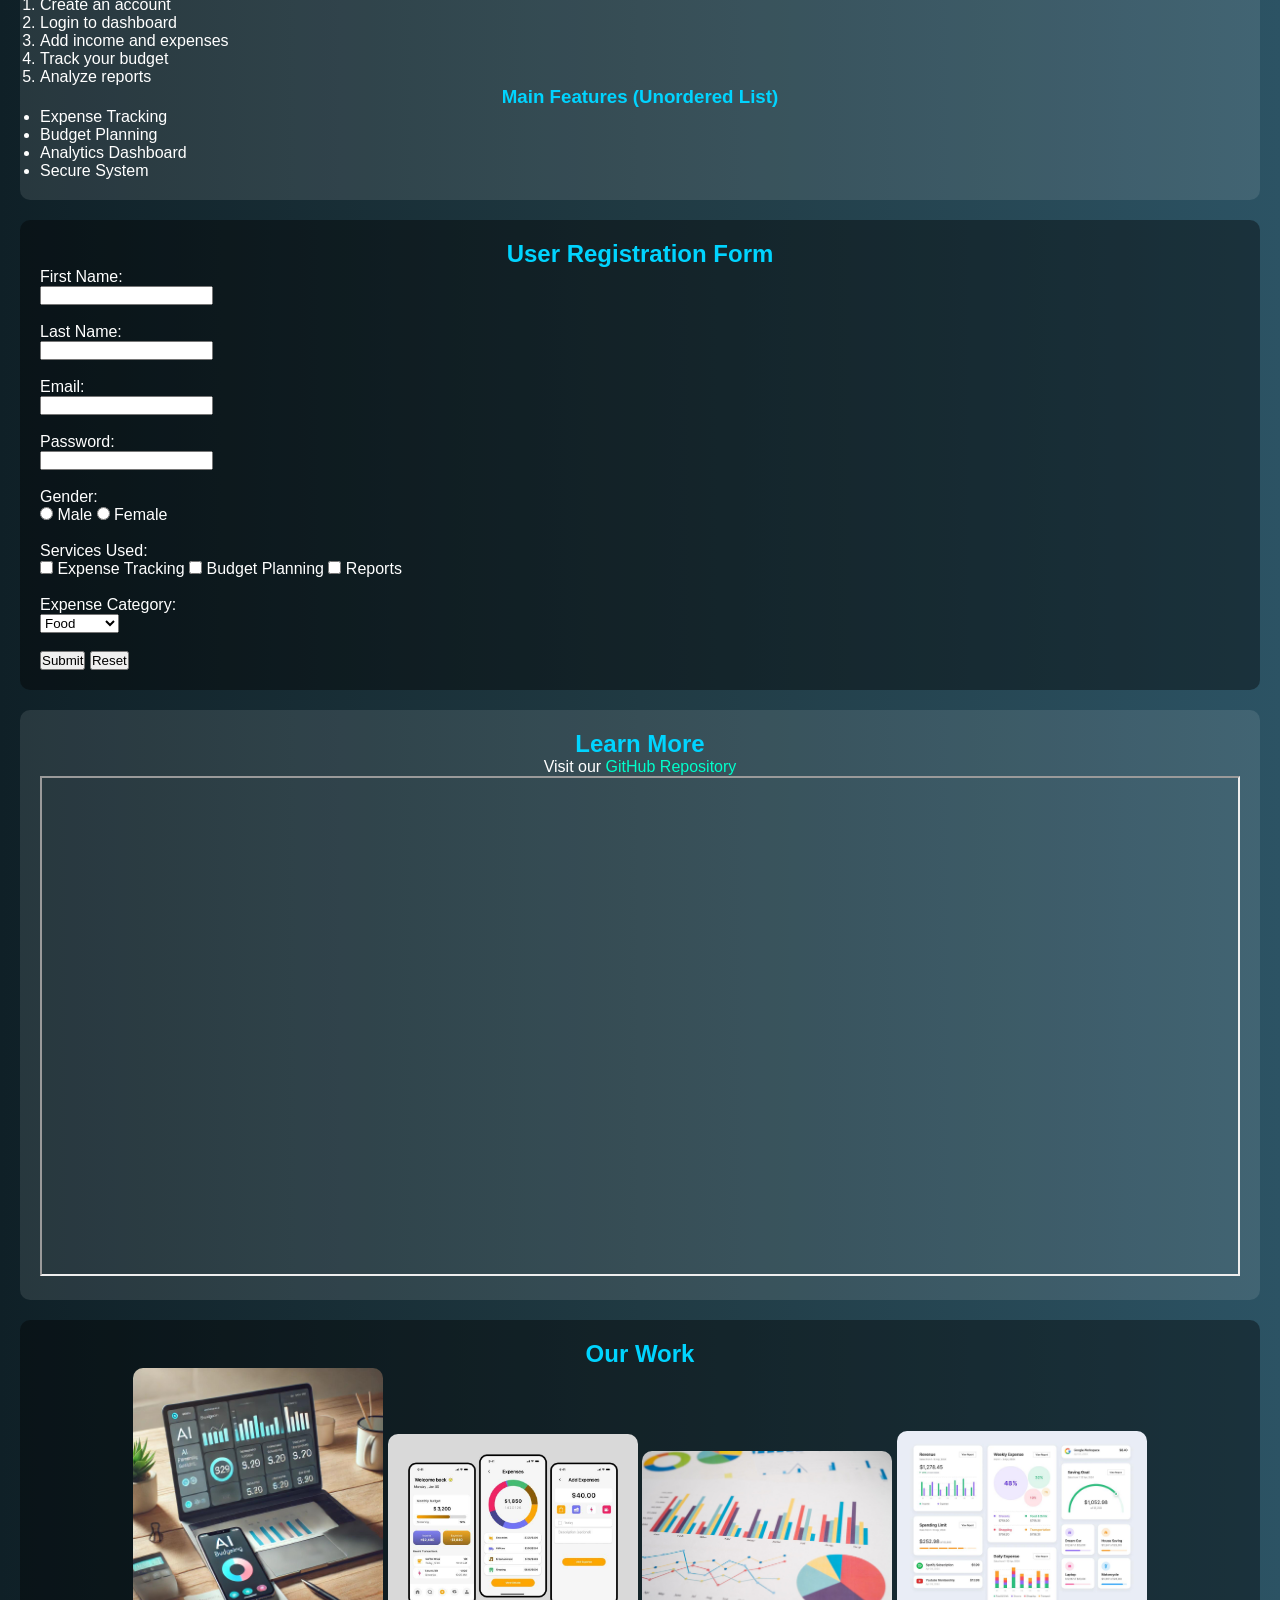
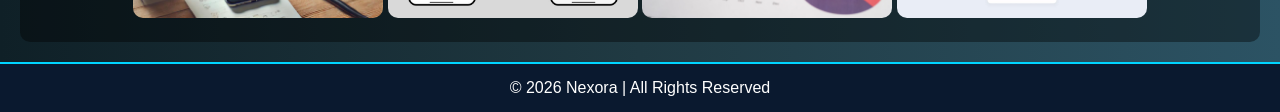
==== commit 63638c1a: "Fix HTML formatting and structure" ====
--- a/index.html
+++ b/index.html
@@ -205,7 +205,7 @@
 
 <p style="text-align:center;">
 Visit our
-<a href="https://github.com/" target="_blank">GitHub Repository</a>
+<a href="https://github.com/chimplaz/Smart-Expense-Tracker" target="_blank">GitHub Repository</a>
 </p>
 
 <iframe title="Learn More About Nexora"
--- a/style.css
+++ b/style.css
@@ -0,0 +1,27 @@
+/* External CSS */
+
+/* Body Styling */
+body{
+    background-color:#f5f5f5;
+}
+
+/* Footer Styling */
+footer{
+    color:white;
+    border-top:2px solid #00d4ff;
+}
+
+/* ID Selector */
+#aboutImage{
+    border:4px solid white;
+}
+
+/* Grouping Selector */
+h1,h2,h3{
+    text-align:center;
+}
+
+/* Universal Selector */
+*{
+    box-sizing:border-box;
+}
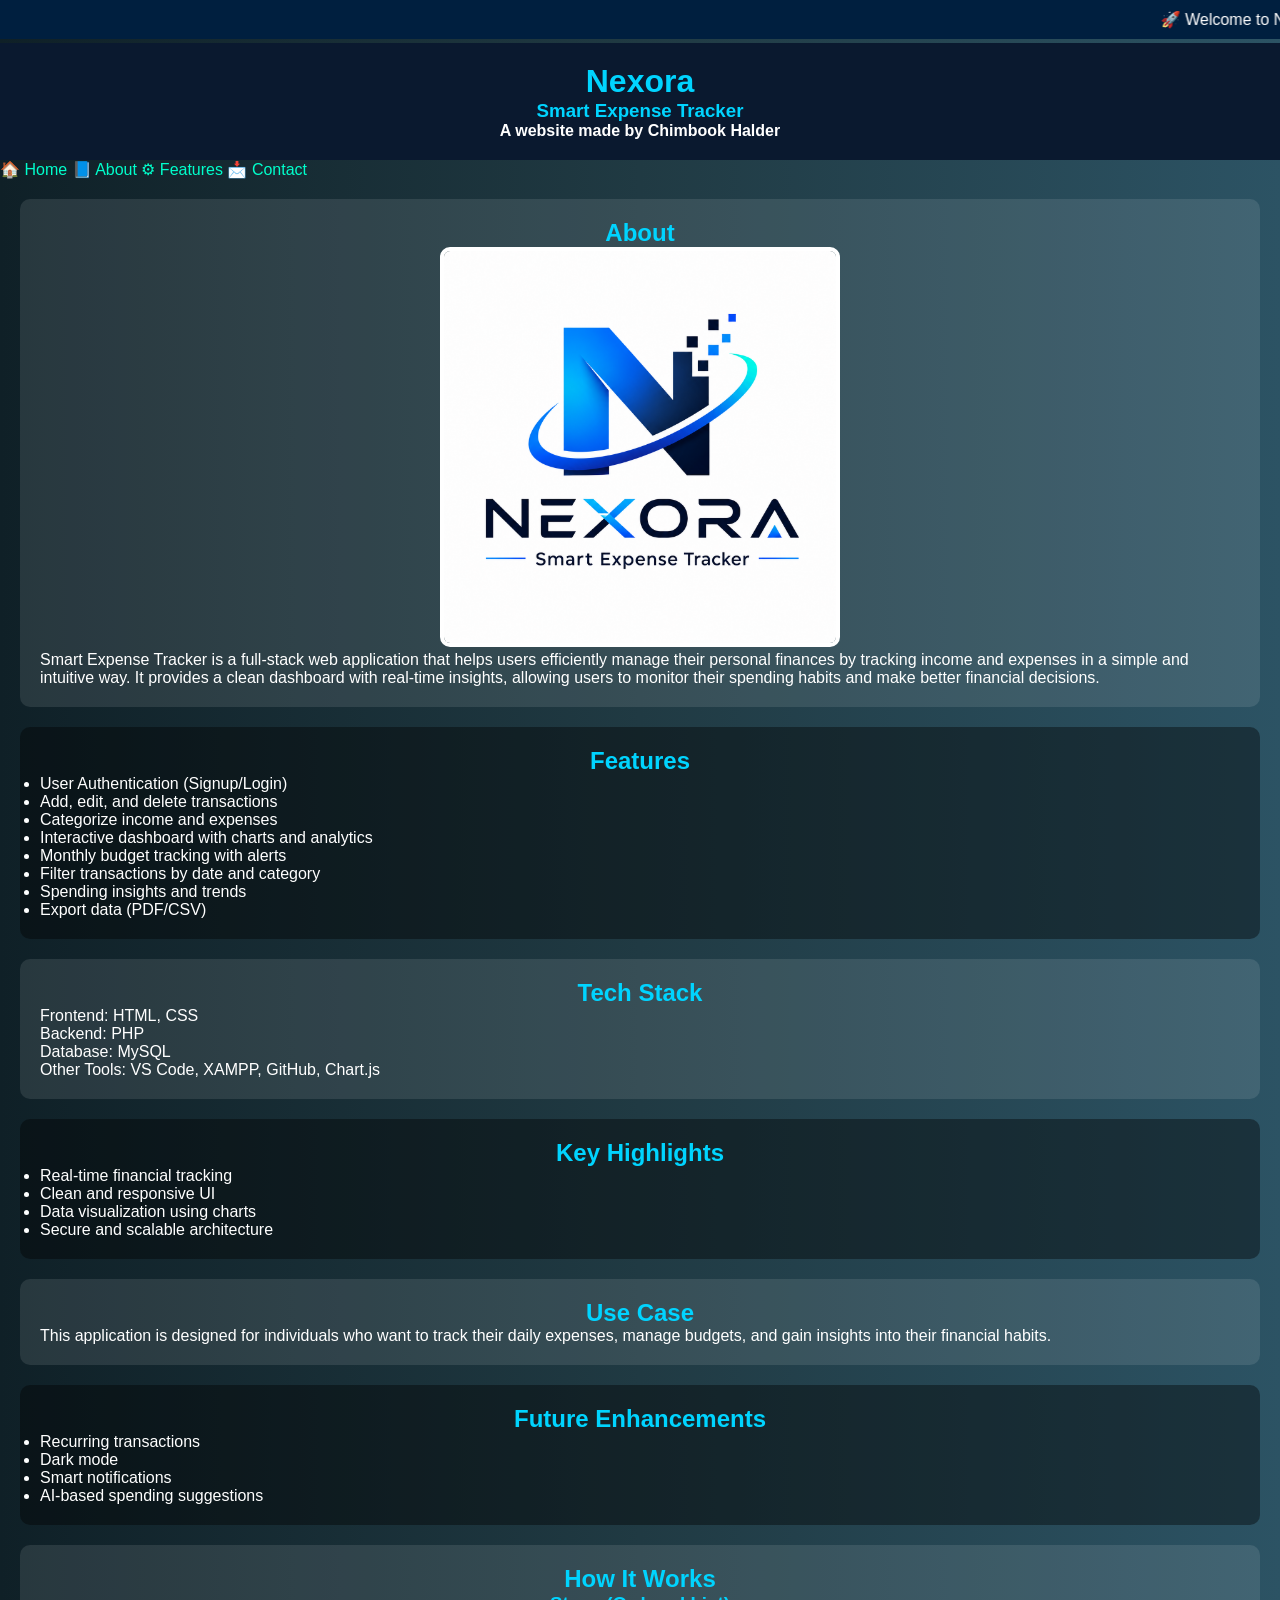
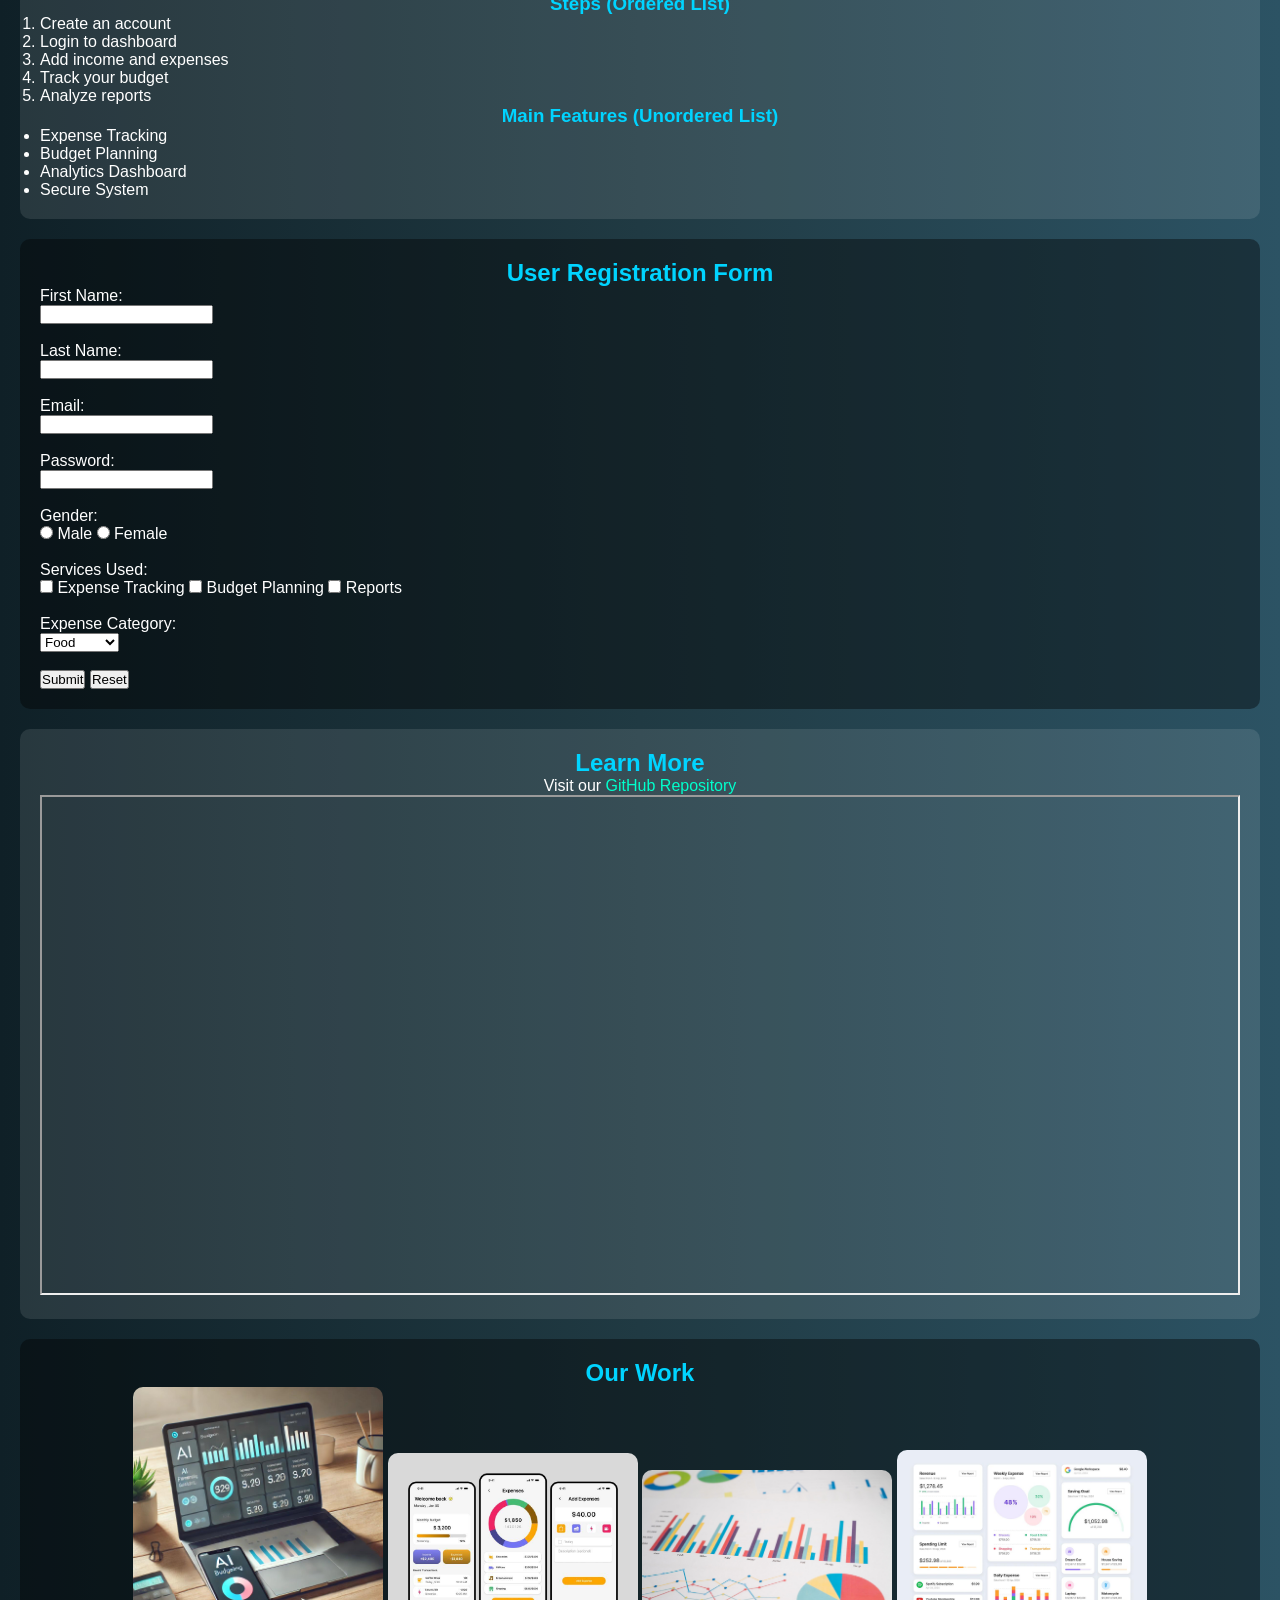
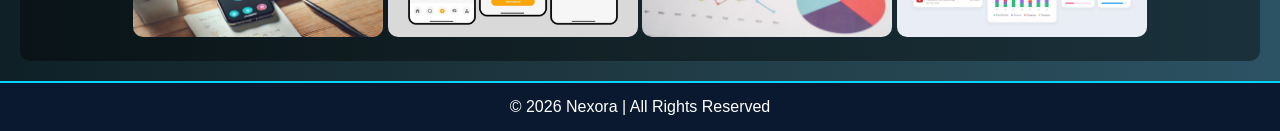
==== commit d9461c0a: "Enhance index.html with navigation and sections Added navigation links and improved structure with s" ====
--- a/index.html
+++ b/index.html
@@ -64,7 +64,7 @@
 </style>
 </head>
 
-<body>
+<body id="top">
 
 <marquee style="background-color:#001f3f;padding:10px;">
 🚀 Welcome to Nexora – Smart Expense Tracker 🚀
@@ -76,7 +76,14 @@
 <h4>A website made by Chimbook Halder</h4>
 </header>
 
-<section class="light-section">
+<nav>
+    <a href="#top">🏠 Home</a>
+    <a href="#about">📘 About</a>
+    <a href="#features">⚙ Features</a>
+    <a href="#contact">📩 Contact</a>
+</nav>
+
+<section id="about" class="light-section">
 <h2>About</h2>
 <div style="text-align:center;">
 <img src="pic3.png" width="400" id="aboutImage" alt="Smart Expense Tracker">
@@ -86,7 +93,7 @@
 </p>
 </section>
 
-<section class="dark-section">
+<section id="features" class="dark-section">
 <h2>Features</h2>
 <ul>
 <li>User Authentication (Signup/Login)</li>
@@ -159,7 +166,7 @@
 
 </section>
 
-<section class="dark-section">
+<section id="contact" class="dark-section">
 <h2>User Registration Form</h2>
 
 <form>
@@ -205,7 +212,7 @@
 
 <p style="text-align:center;">
 Visit our
-<a href="https://github.com/chimplaz/Smart-Expense-Tracker" target="_blank">GitHub Repository</a>
+<a href="https://github.com/" target="_blank">GitHub Repository</a>
 </p>
 
 <iframe title="Learn More About Nexora"
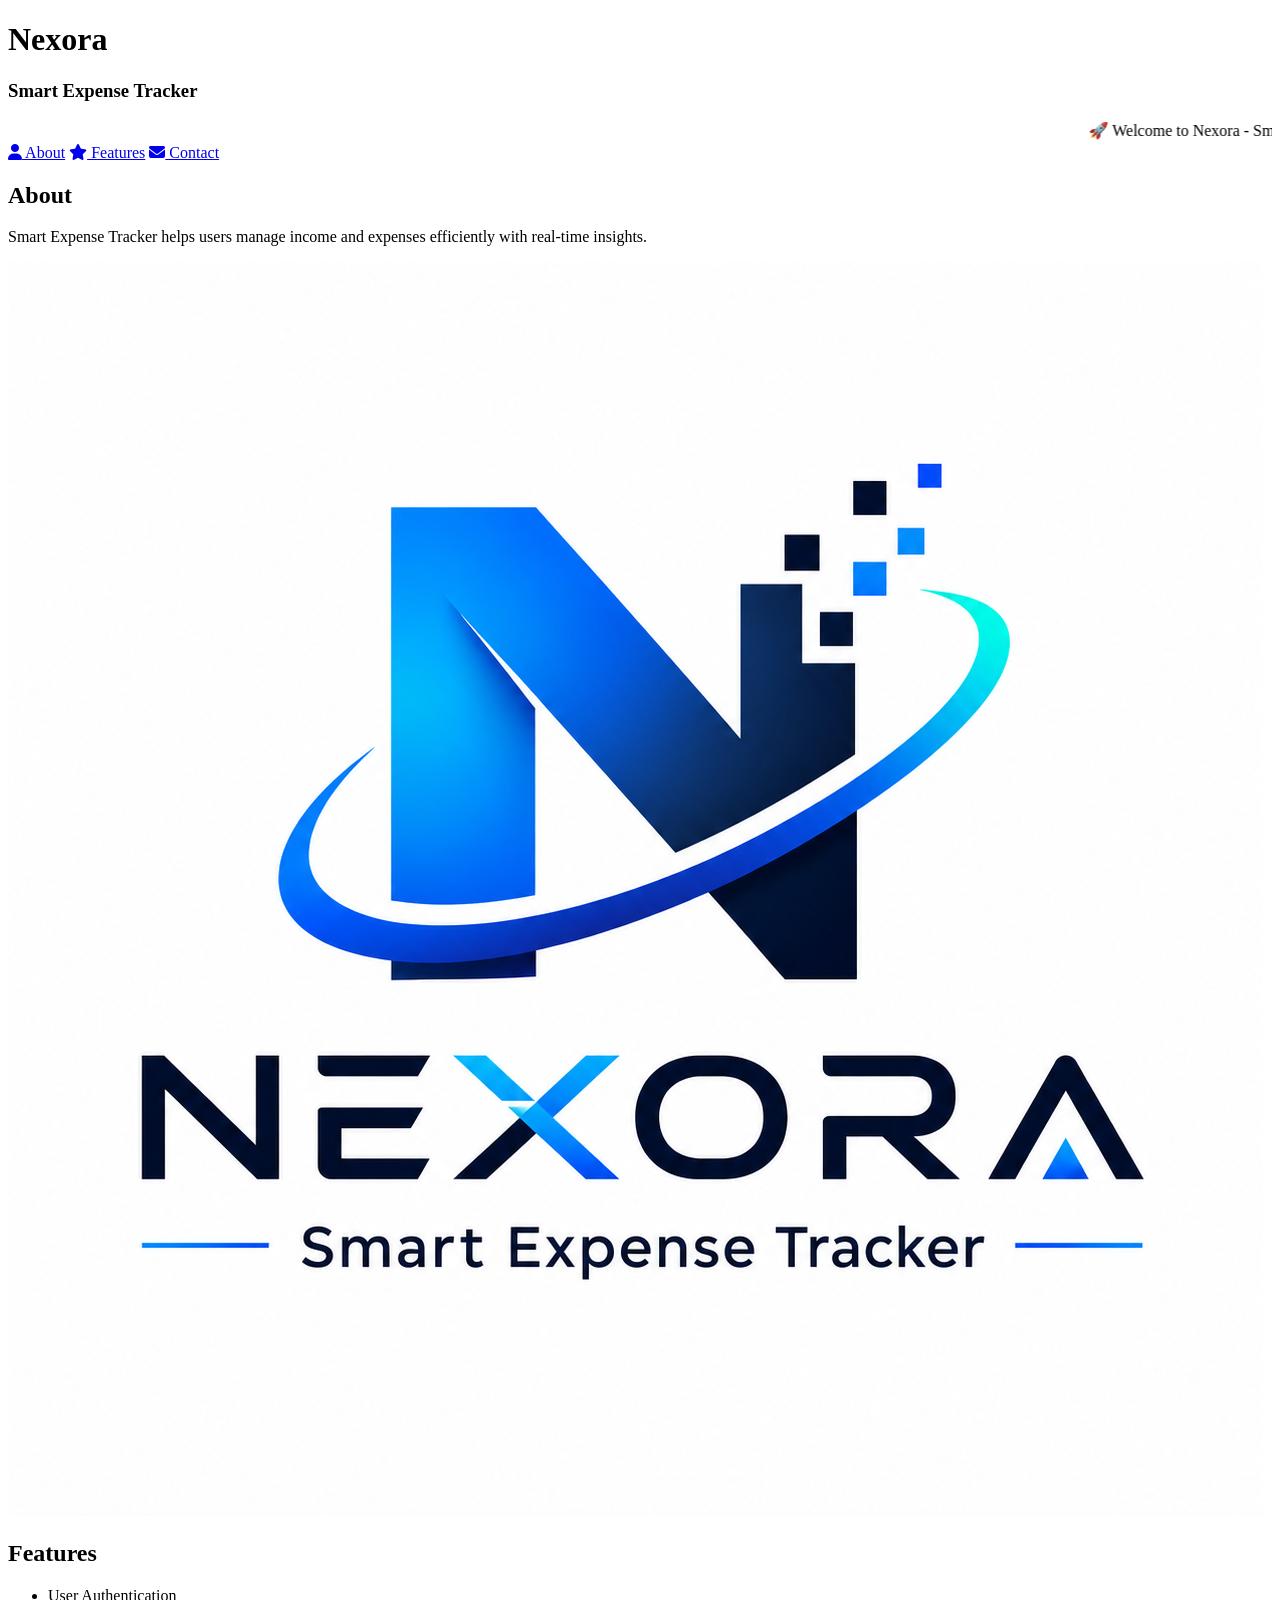
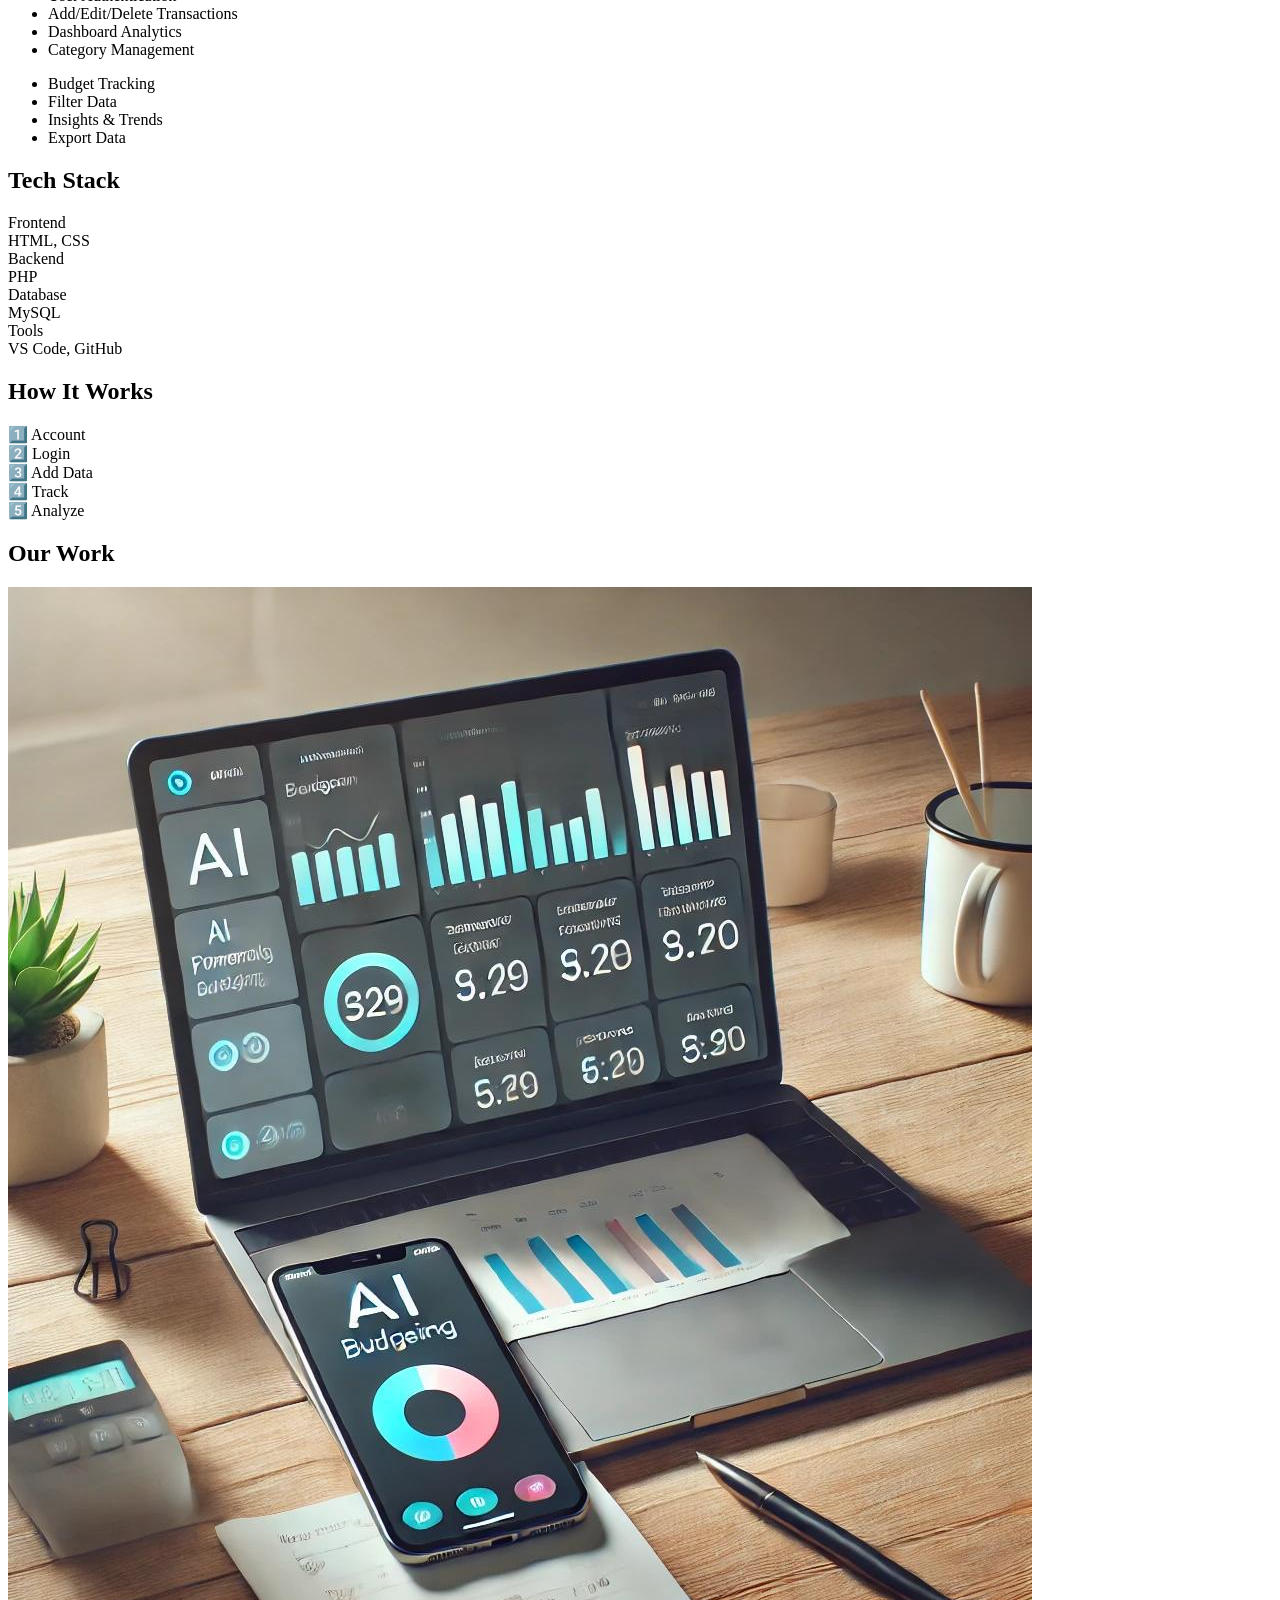
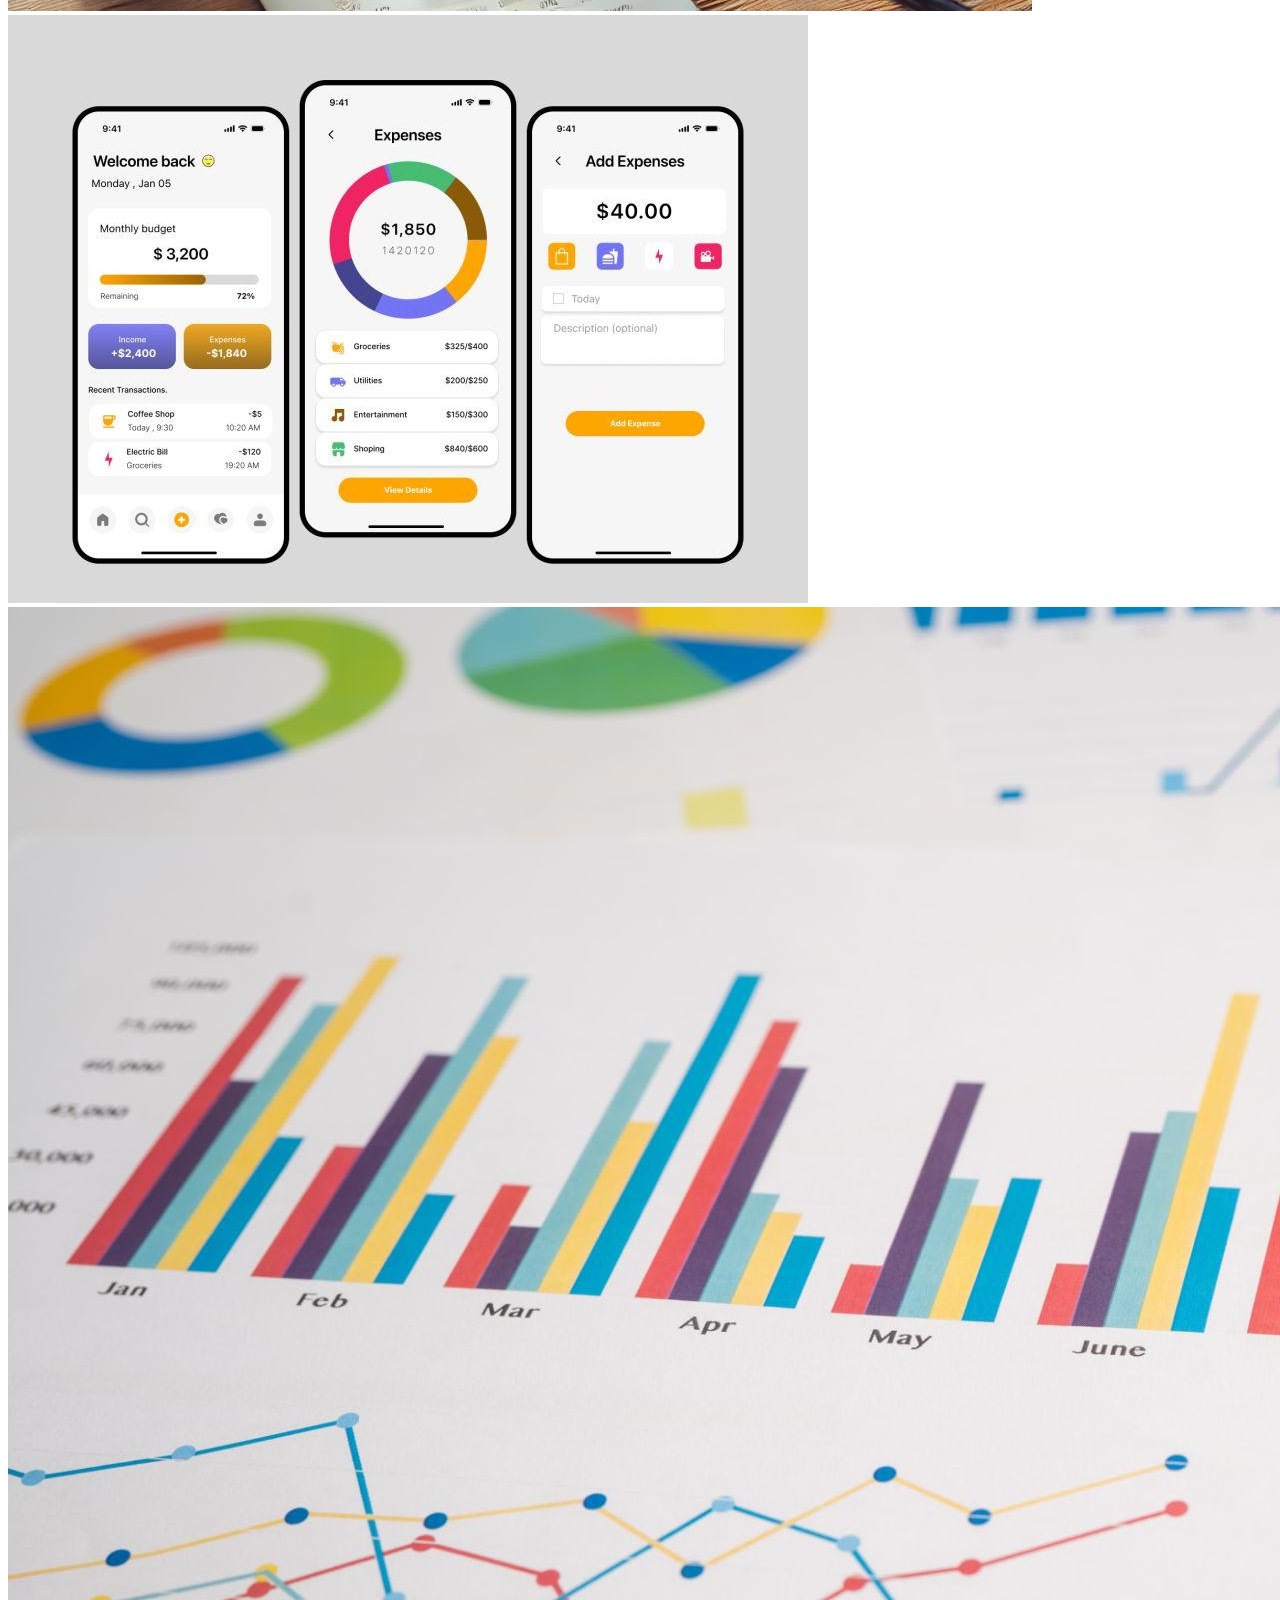
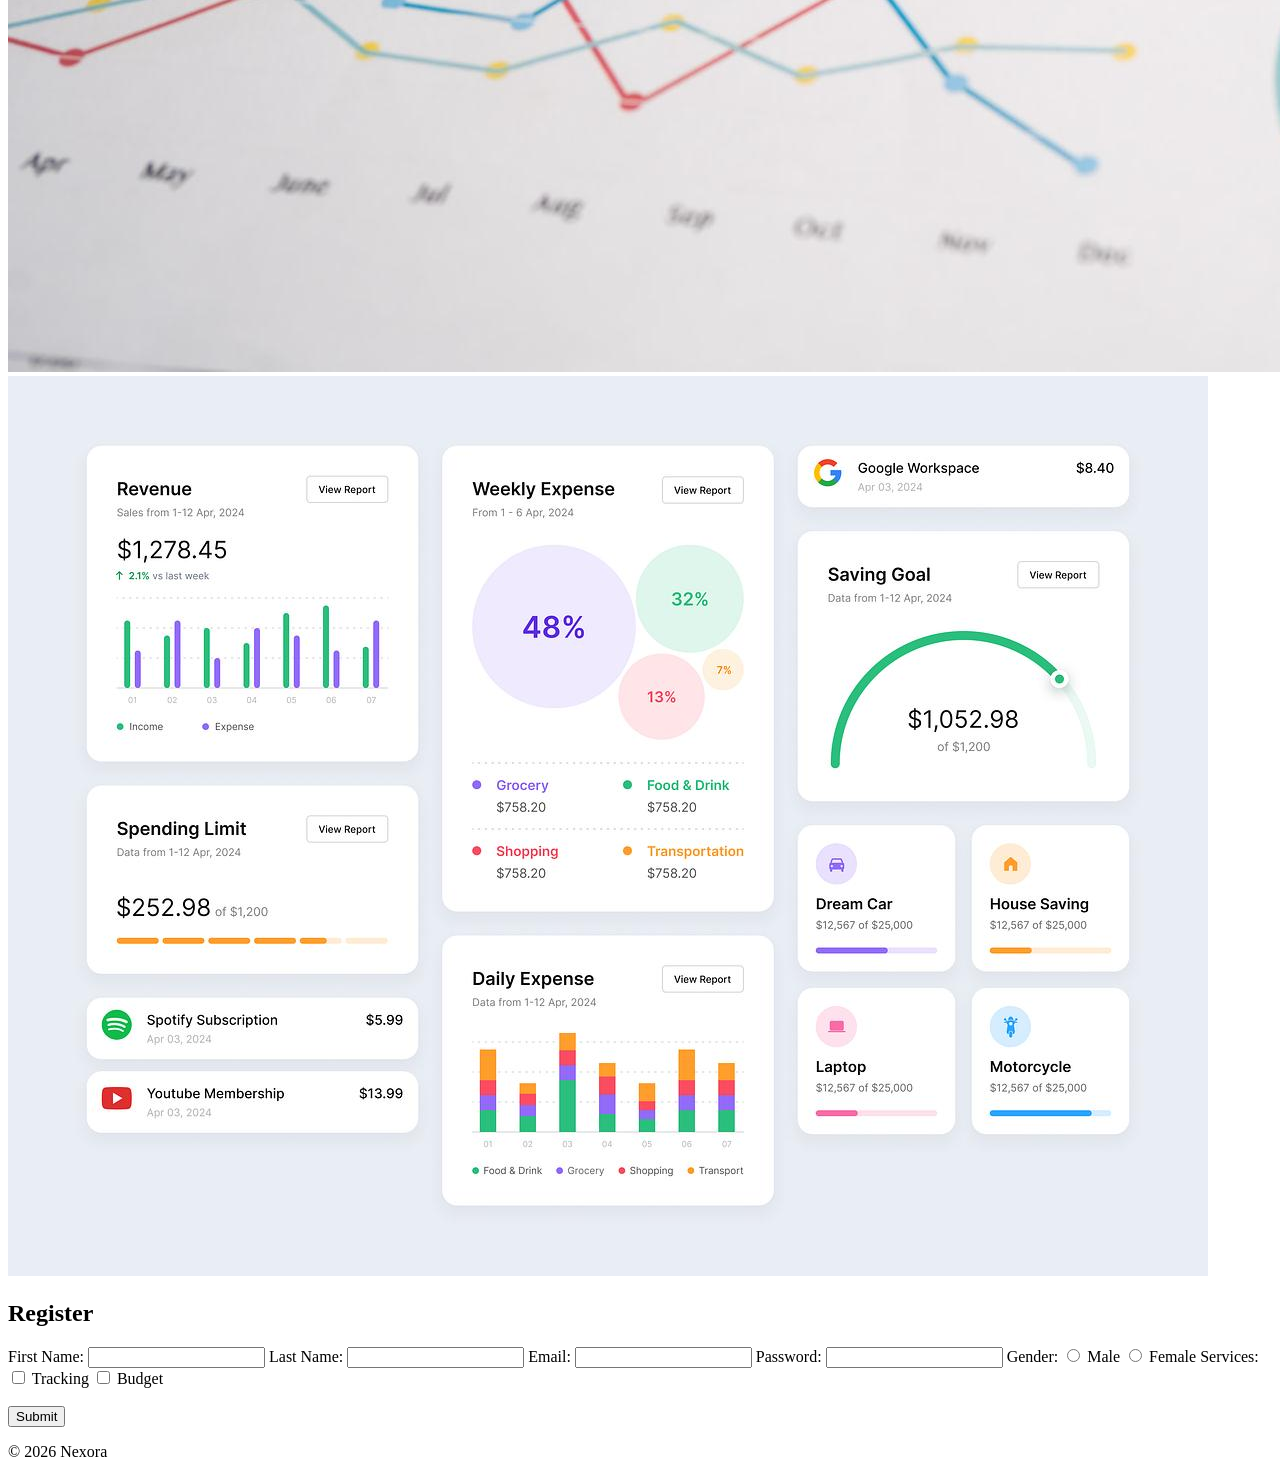
==== commit eaf55a54: "Refactor index.html with new layout and styles Updated the HTML structure and styles for the Nexora " ====
--- a/index.html
+++ b/index.html
@@ -3,237 +3,142 @@
 <head>
 <meta charset="UTF-8">
 <title>Nexora</title>
-<link rel="stylesheet" href="style.css">
-
-<style>
-
-*{
-    margin:0;
-    padding:0;
-    box-sizing:border-box;
-}
-
-body{
-    font-family:Arial,sans-serif;
-    background:linear-gradient(to right,#0f2027,#203a43,#2c5364);
-    color:#fff;
-}
-
-header{
-    background:#0a192f;
-    padding:20px;
-    text-align:center;
-}
-
-section{
-    padding:20px;
-    margin:20px;
-    border-radius:10px;
-}
-
-.light-section{
-    background:rgba(255,255,255,.1);
-}
-
-.dark-section{
-    background:rgba(0,0,0,.4);
-}
-
-h1,h2,h3{
-    color:#00d4ff;
-}
-
-img{
-    border-radius:10px;
-}
-
-a{
-    color:#00ffcc;
-    text-decoration:none;
-}
-
-a:hover{
-    text-decoration:underline;
-}
-
-footer{
-    text-align:center;
-    padding:15px;
-    background:#0a192f;
-}
-</style>
+<link rel="stylesheet" href="style2.css">
+<link rel="stylesheet" href="https://cdnjs.cloudflare.com/ajax/libs/font-awesome/6.5.0/css/all.min.css">
 </head>
 
-<body id="top">
-
-<marquee style="background-color:#001f3f;padding:10px;">
-🚀 Welcome to Nexora – Smart Expense Tracker 🚀
-</marquee>
+<body>
 
 <header>
 <h1>Nexora</h1>
 <h3>Smart Expense Tracker</h3>
-<h4>A website made by Chimbook Halder</h4>
 </header>
 
+<marquee behavior="scroll" direction="left">
+🚀 Welcome to Nexora - Smart Expense Tracker | Track Smart, Save More!
+</marquee>
+
 <nav>
-    <a href="#top">🏠 Home</a>
-    <a href="#about">📘 About</a>
-    <a href="#features">⚙ Features</a>
-    <a href="#contact">📩 Contact</a>
+<a href="#about"><i class="fa-solid fa-user"></i> About</a>
+<a href="#features"><i class="fa-solid fa-star"></i> Features</a>
+<a href="#contact"><i class="fa-solid fa-envelope"></i> Contact</a>
 </nav>
 
+<!-- ABOUT -->
 <section id="about" class="light-section">
 <h2>About</h2>
-<div style="text-align:center;">
-<img src="pic3.png" width="400" id="aboutImage" alt="Smart Expense Tracker">
+
+<div class="about-container">
+    
+    <div class="about-text">
+        <p>
+        Smart Expense Tracker helps users manage income and expenses efficiently with real-time insights.
+        </p>
+    </div>
+
+    <div>
+        <img src="pic3.png" alt="About Image">
+    </div>
+
 </div>
-<p>
-Smart Expense Tracker is a full-stack web application that helps users efficiently manage their personal finances by tracking income and expenses in a simple and intuitive way. It provides a clean dashboard with real-time insights, allowing users to monitor their spending habits and make better financial decisions.
-</p>
 </section>
 
+<!-- FEATURES -->
 <section id="features" class="dark-section">
 <h2>Features</h2>
+
+<div class="features-grid">
 <ul>
-<li>User Authentication (Signup/Login)</li>
-<li>Add, edit, and delete transactions</li>
-<li>Categorize income and expenses</li>
-<li>Interactive dashboard with charts and analytics</li>
-<li>Monthly budget tracking with alerts</li>
-<li>Filter transactions by date and category</li>
-<li>Spending insights and trends</li>
-<li>Export data (PDF/CSV)</li>
+<li>User Authentication</li>
+<li>Add/Edit/Delete Transactions</li>
+<li>Dashboard Analytics</li>
+<li>Category Management</li>
 </ul>
+
+<ul>
+<li>Budget Tracking</li>
+<li>Filter Data</li>
+<li>Insights & Trends</li>
+<li>Export Data</li>
+</ul>
+</div>
 </section>
 
+<!-- TECH STACK -->
 <section class="light-section">
 <h2>Tech Stack</h2>
-<p>
-Frontend: HTML, CSS<br>
-Backend: PHP<br>
-Database: MySQL<br>
-Other Tools: VS Code, XAMPP, GitHub, Chart.js
-</p>
+
+<div class="tech-grid">
+<div class="card">Frontend<br>HTML, CSS</div>
+<div class="card">Backend<br>PHP</div>
+<div class="card">Database<br>MySQL</div>
+<div class="card">Tools<br>VS Code, GitHub</div>
+</div>
 </section>
 
+<!-- HOW IT WORKS -->
 <section class="dark-section">
-<h2>Key Highlights</h2>
-<ul>
-<li>Real-time financial tracking</li>
-<li>Clean and responsive UI</li>
-<li>Data visualization using charts</li>
-<li>Secure and scalable architecture</li>
-</ul>
+<h2>How It Works</h2>
+
+<div class="steps-grid">
+<div>1️⃣ Account</div>
+<div>2️⃣ Login</div>
+<div>3️⃣ Add Data</div>
+<div>4️⃣ Track</div>
+<div>5️⃣ Analyze</div>
+</div>
 </section>
 
+<!-- OUR WORK -->
 <section class="light-section">
-<h2>Use Case</h2>
-<p>This application is designed for individuals who want to track their daily expenses, manage budgets, and gain insights into their financial habits.</p>
-</section>
+<h2>Our Work</h2>
 
-<section class="dark-section">
-<h2>Future Enhancements</h2>
-<ul>
-<li>Recurring transactions</li>
-<li>Dark mode</li>
-<li>Smart notifications</li>
-<li>AI-based spending suggestions</li>
-</ul>
-</section>
-
-<section class="light-section">
-    <h2>How It Works</h2>
-
-    <h3>Steps (Ordered List)</h3>
-
-    <ol class="steps-list">
-        <li>Create an account</li>
-        <li>Login to dashboard</li>
-        <li>Add income and expenses</li>
-        <li>Track your budget</li>
-        <li>Analyze reports</li>
-    </ol>
-
-    <h3>Main Features (Unordered List)</h3>
-
-    <ul class="feature-list">
-        <li>Expense Tracking</li>
-        <li>Budget Planning</li>
-        <li>Analytics Dashboard</li>
-        <li>Secure System</li>
-    </ul>
+<div class="work-grid">
+<img src="pic1.jpg" alt="Project 1">
+<img src="pic2.jpg" alt="Project 2">
+<img src="pic4.jpg" alt="Project 3">
+<img src="pic5.jpg" alt="Project 4">
+</div>
 
 </section>
 
+<!-- FORM -->
 <section id="contact" class="dark-section">
-<h2>User Registration Form</h2>
+<h2>Register</h2>
 
+<div class="form-container">
 <form>
-<label>First Name:</label><br>
-<input type="text"><br><br>
 
-<label>Last Name:</label><br>
-<input type="text"><br><br>
+<label>First Name:</label>
+<input type="text">
 
-<label>Email:</label><br>
-<input type="email"><br><br>
+<label>Last Name:</label>
+<input type="text">
 
-<label>Password:</label><br>
-<input type="password"><br><br>
+<label>Email:</label>
+<input type="email">
 
-<label>Gender:</label><br>
-<input type="radio" name="gender"> Male
-<input type="radio" name="gender"> Female
+<label>Password:</label>
+<input type="password">
+
+<label>Gender:</label>
+<input type="radio"> Male
+<input type="radio"> Female
+
+<label>Services:</label>
+<input type="checkbox"> Tracking
+<input type="checkbox"> Budget
+
 <br><br>
+<button>Submit</button>
 
-<label>Services Used:</label><br>
-<input type="checkbox"> Expense Tracking
-<input type="checkbox"> Budget Planning
-<input type="checkbox"> Reports
-<br><br>
+</form>
+</div>
 
-<label>Expense Category:</label><br>
-<select>
-<option>Food</option>
-<option>Travel</option>
-<option>Shopping</option>
-<option>Bills</option>
-</select>
-<br><br>
-
-<button type="submit">Submit</button>
-<button type="reset">Reset</button>
-</form>
-</section>
-
-<section class="light-section">
-<h2>Learn More</h2>
-
-<p style="text-align:center;">
-Visit our
-<a href="https://github.com/" target="_blank">GitHub Repository</a>
-</p>
-
-<iframe title="Learn More About Nexora"
-width="100%"
-height="500"
-src="https://neknight.carrd.co/?utm_source=ig&utm_medium=social&utm_content=link_in_bio">
-</iframe>
-</section>
-
-<section class="dark-section">
-<h2>Our Work</h2>
-<div style="text-align:center;">
-<img src="pic1.jpg" width="250" alt="Project Image 1">
-<img src="pic2.jpg" width="250" alt="Project Image 2">
-<img src="pic4.jpg" width="250" alt="Project Image 3">
-<img src="pic5.jpg" width="250" alt="Project Image 4">
-</div>
 </section>
 
 <footer>
-<p>© 2026 Nexora | All Rights Reserved</p>
+<p>© 2026 Nexora</p>
 </footer>
 
 </body>
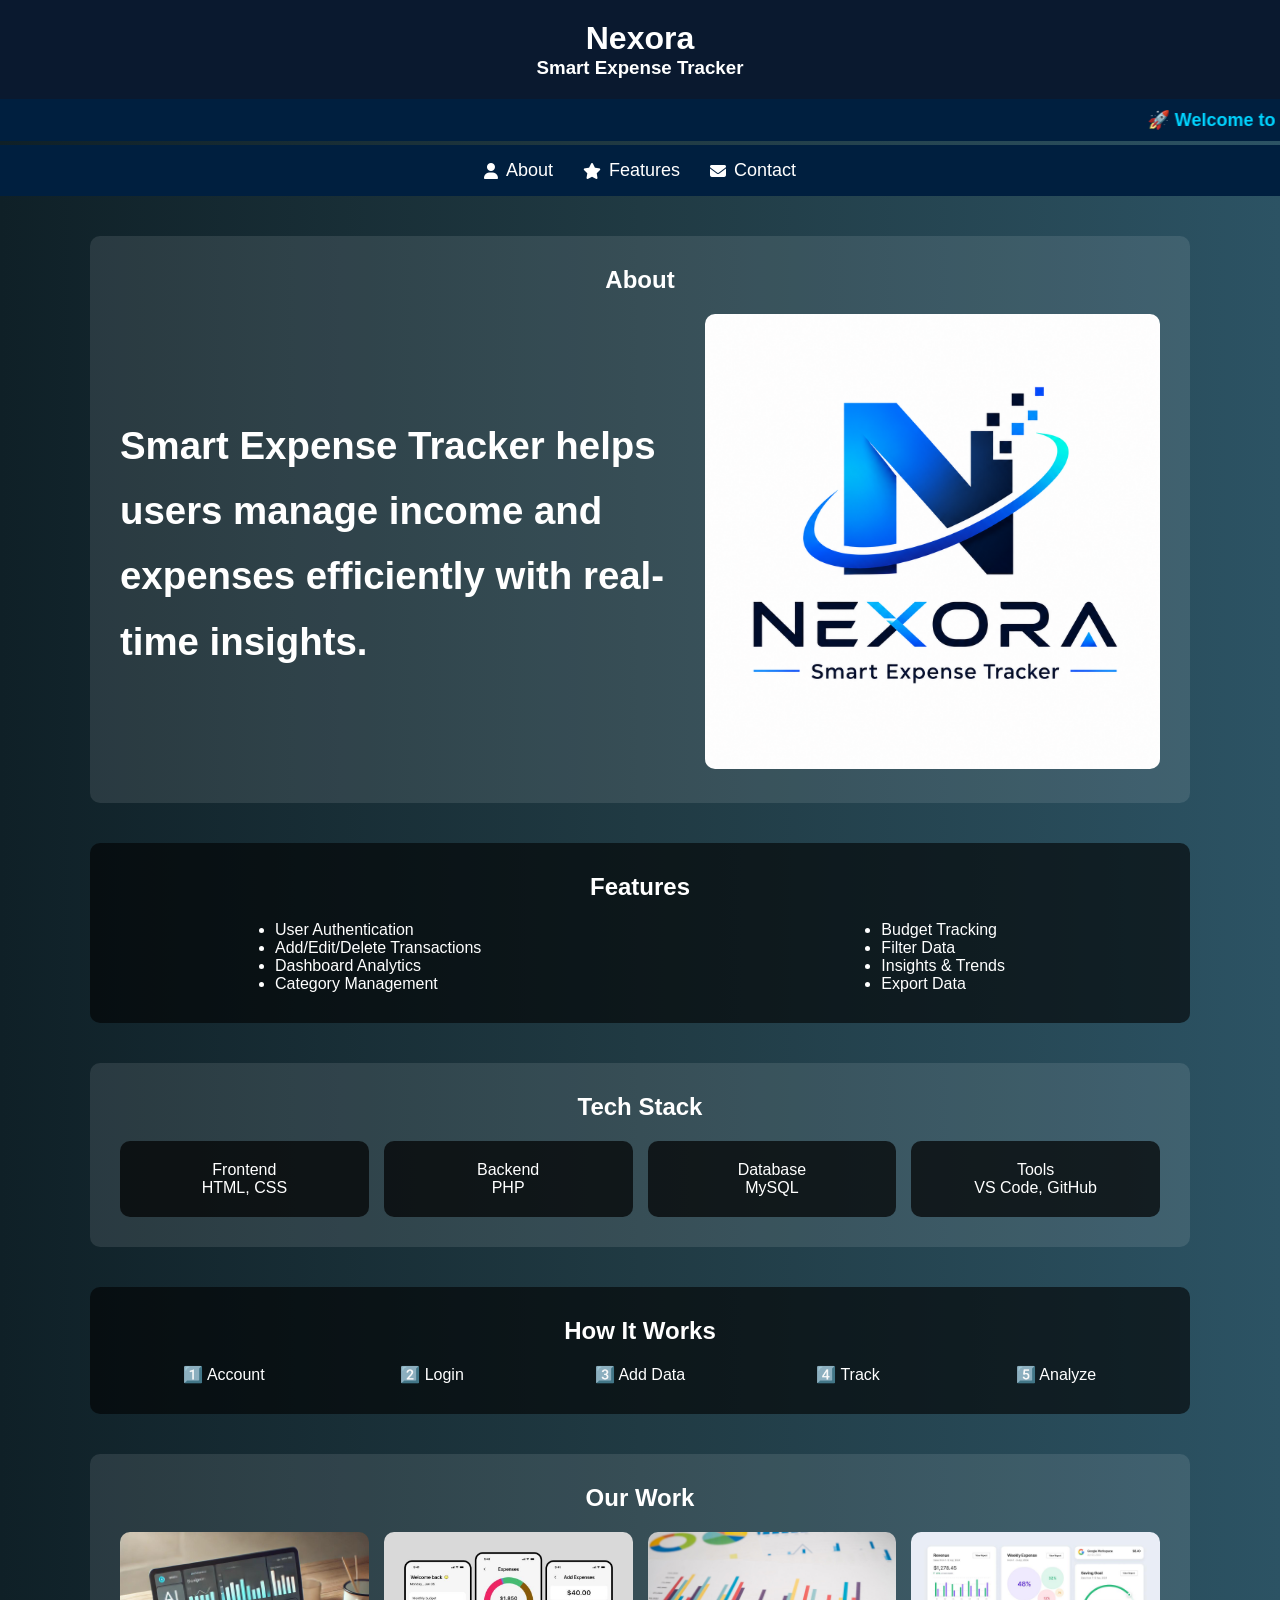
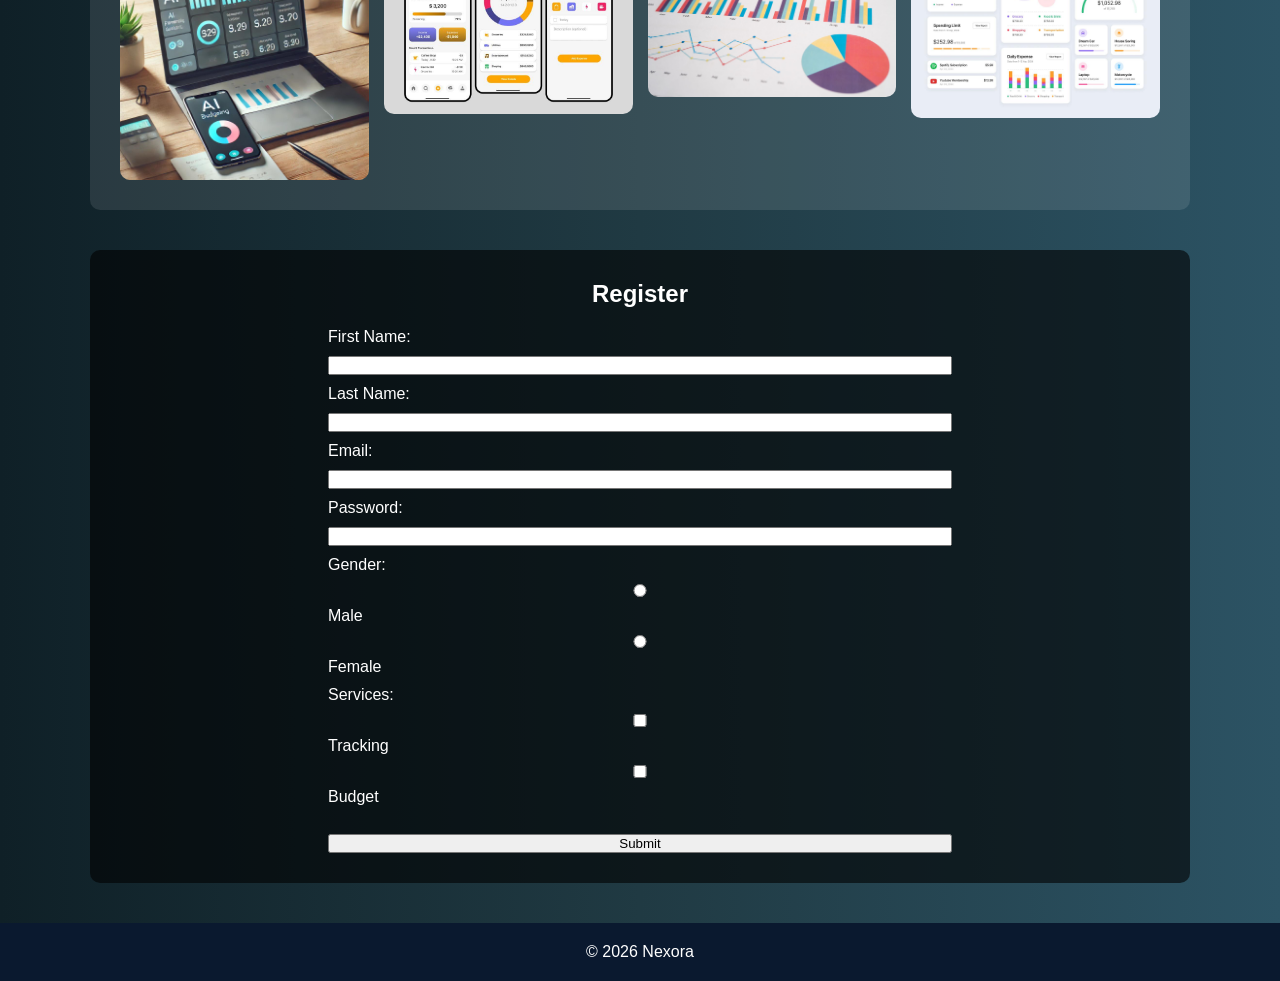
==== commit 2da8b689: "Update index.html" ====
--- a/index.html
+++ b/index.html
@@ -3,7 +3,7 @@
 <head>
 <meta charset="UTF-8">
 <title>Nexora</title>
-<link rel="stylesheet" href="style2.css">
+<link rel="stylesheet" href="style.css">
 <link rel="stylesheet" href="https://cdnjs.cloudflare.com/ajax/libs/font-awesome/6.5.0/css/all.min.css">
 </head>
 
--- a/style.css
+++ b/style.css
@@ -0,0 +1,157 @@
+* {
+    margin: 0;
+    padding: 0;
+    box-sizing: border-box;
+}
+
+body {
+    font-family: Arial;
+    background: linear-gradient(to right,#0f2027,#203a43,#2c5364);
+    color: white;
+}
+
+/* HEADER */
+header {
+    text-align: center;
+    padding: 20px;
+    background: #0a192f;
+}
+
+marquee {
+    background: #001f3f;
+    padding: 10px;
+    font-size: 18px;
+    font-weight: bold;
+    color: #00d4ff;
+}
+
+/* NAVBAR */
+nav {
+    display: flex;
+    justify-content: center;
+    gap: 30px;
+    padding: 15px;
+    background: #001f3f;
+}
+
+nav a {
+    color: white;
+    text-decoration: none;
+    font-size: 18px;
+    display: flex;
+    align-items: center;
+    gap: 8px; /* space between icon and text */
+}
+
+nav a i {
+    font-size: 16px;
+}
+
+/* SECTION */
+section {
+    max-width: 1100px;
+    margin: 40px auto;
+    padding: 30px;
+    border-radius: 10px;
+}
+
+/* CENTER ALL SECTION TITLES */
+section h2 {
+    text-align: center;
+    margin-bottom: 20px;
+}
+
+/* COLORS */
+.light-section {
+    background: rgba(255,255,255,0.1);
+}
+
+.dark-section {
+    background: rgba(0,0,0,0.6);
+}
+
+/* ABOUT */
+.about-container {
+    display: grid;
+    grid-template-columns: 1.2fr 1fr; /* more space for text */
+    gap: 40px;
+    align-items: center;
+}
+
+.about-text p {
+    font-size: clamp(24px, 3vw, 42px); /* BIG responsive text */
+    line-height: 1.7;
+    font-weight: 600;
+    max-width: 600px;
+}
+
+/* FEATURES  */
+.features-grid {
+    display: flex;
+    justify-content: center;
+    gap: 400px;
+}
+
+/* TECH STACK */
+.tech-grid {
+    display: grid;
+    grid-template-columns: repeat(4,1fr);
+    gap: 15px;
+}
+
+.card {
+    background: rgba(0,0,0,0.7);
+    padding: 20px;
+    border-radius: 10px;
+    text-align: center;
+}
+
+/* STEPS */
+.steps-grid {
+    display: grid;
+    grid-template-columns: repeat(5,1fr);
+    text-align: center;
+}
+
+/* WORK */
+.work-grid {
+    display: grid;
+    grid-template-columns: repeat(4, 1fr);
+    gap: 15px;
+}
+
+.work-grid img {
+    width: 100%;
+    border-radius: 10px;
+    transition: 0.3s;
+}
+
+.work-grid img:hover {
+    transform: scale(1.05);
+}
+
+/* FORM */
+.form-container {
+    display: flex;
+    justify-content: center;
+}
+
+form {
+    width: 60%;
+    display: flex;
+    flex-direction: column;
+    gap: 10px;
+}
+
+/* IMAGE */
+img {
+    width: 100%;
+    border-radius: 10px;
+}
+
+/* FOOTER */
+footer {
+    text-align: center;
+    padding: 20px;
+    background: #0a192f;
+}
